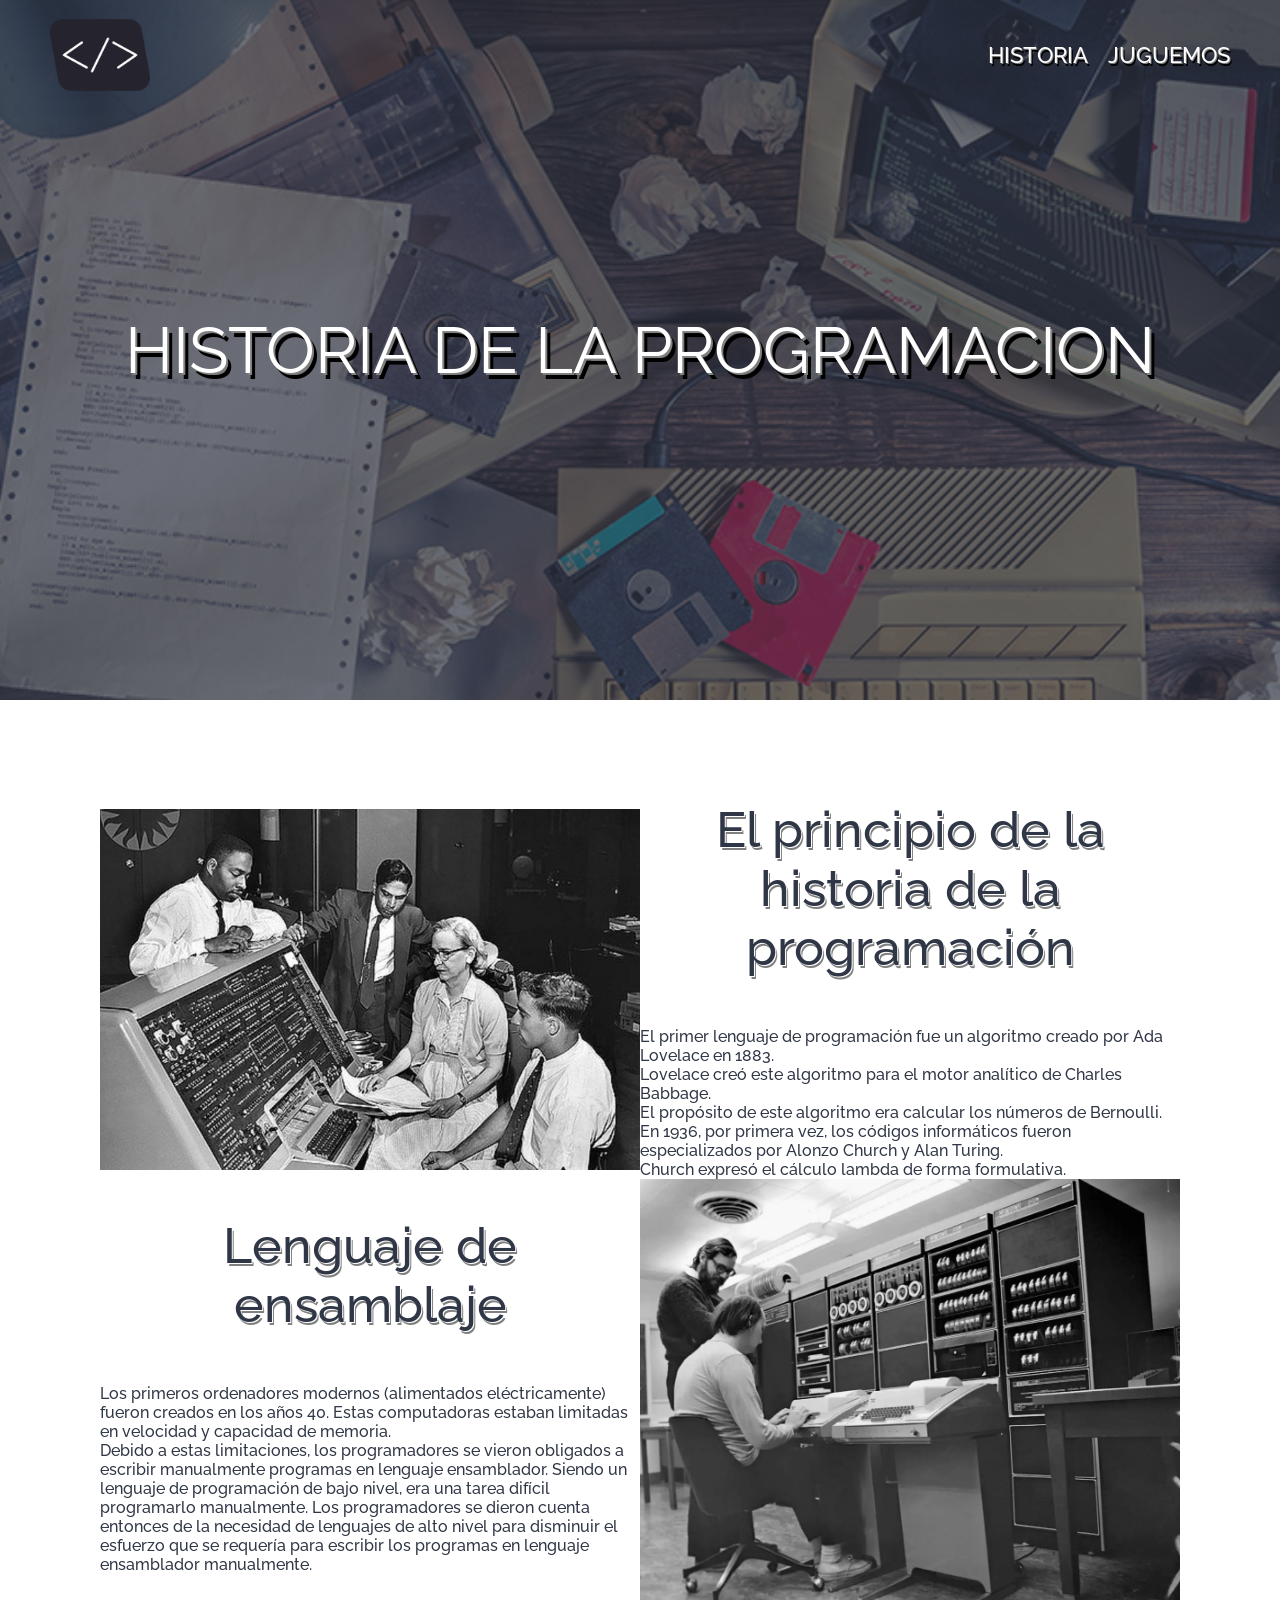
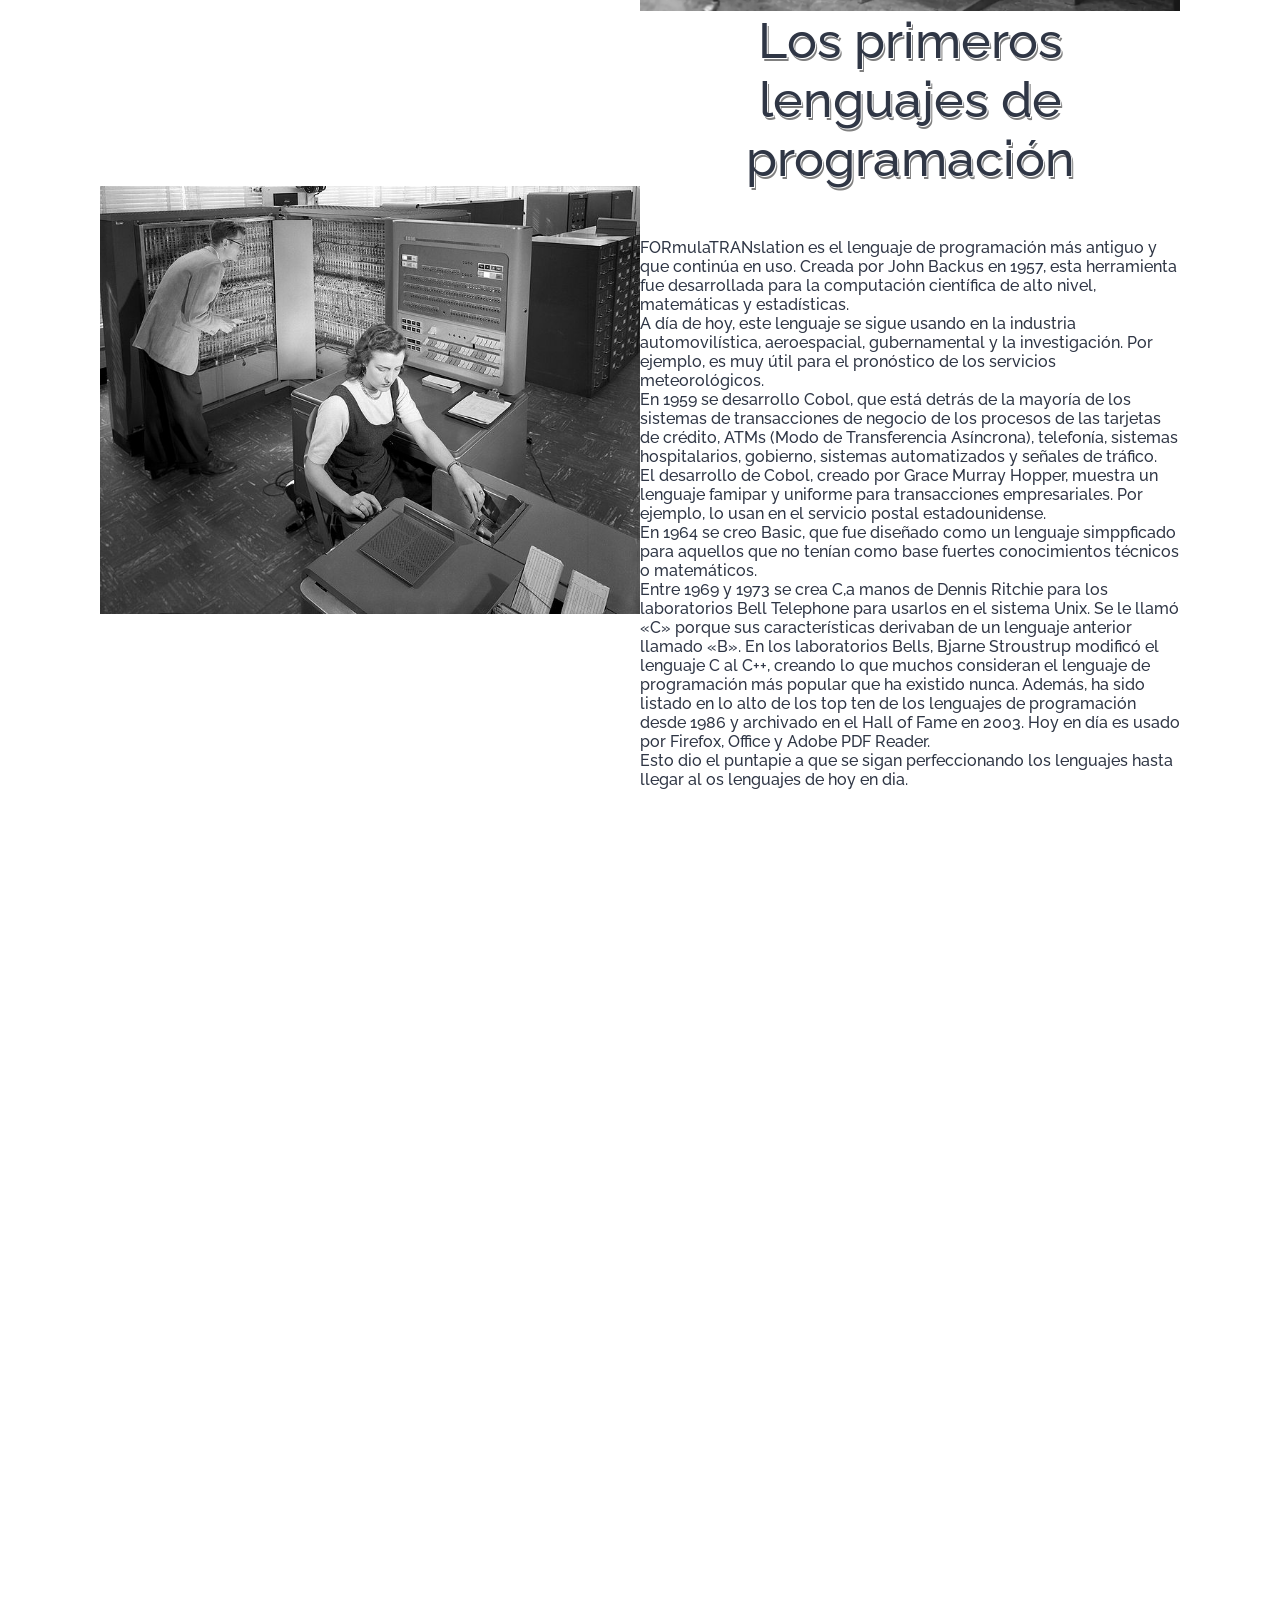
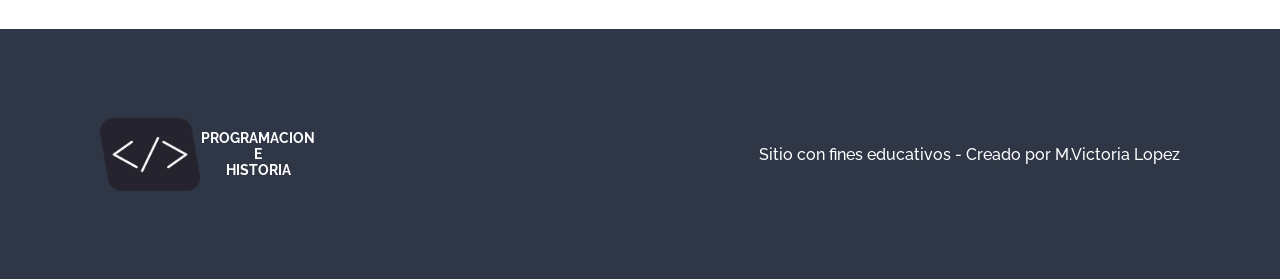
==== historia.html @ 67436e63 "historiaTerminado" ====
<!DOCTYPE html>
<html lang="es">
<head>
    <meta charset="UTF-8">
    <meta name="viewport" content="width=device-width, initial-scale=1.0">
    <link rel="stylesheet" href="./style.css">
    <link rel="preconnect" href="https://fonts.googleapis.com">
    <link rel="preconnect" href="https://fonts.gstatic.com" crossorigin>
    <link href="https://fonts.googleapis.com/css2?family=Raleway:ital,wght@0,100..900;1,100..900&display=swap" rel="stylesheet">
    <title>Historia</title>
</head>
<body id="bodyHistoria">
    <nav>
        <img src="./imagenes/logo.png" alt="">
        <div class="navegacion">
            <a href="./historia.html">HISTORIA</a>
            <a href="./juguemos.html">JUGUEMOS</a>
        </div>
    </nav>
    <header id="headerHistoria" class="principal">
        <h1>HISTORIA DE LA PROGRAMACION</h1>
    </header>
    <section class="seccionHistoria">
        <div id="card1" class="cardsHistoria">
            <img src="./imagenes/1-800x534.jpg" alt="">
            <div class="divTextoCard">
                <h2>El principio de la historia de la programación</h2>
                <p>El primer lenguaje de programación fue un algoritmo creado por Ada Lovelace en 1883. <br> Lovelace creó este algoritmo para el motor analítico de Charles Babbage. <br> El propósito de este algoritmo era calcular los números de Bernoulli. <br> En 1936, por primera vez, los códigos informáticos fueron especializados por Alonzo Church y Alan Turing. <br>Church expresó el cálculo lambda de forma formulativa.</p>
            </div>
        </div>
        <div id="card2" class="cardsHistoria">
            <img src="./imagenes/nerdpol-ken-den.webp" alt="">
            <div class="divTextoCard">
                <h2>Lenguaje de ensamblaje</h2>
                <p>Los primeros ordenadores modernos (alimentados eléctricamente) fueron creados en los años 40. Estas computadoras estaban limitadas en velocidad y capacidad de memoria. <br> Debido a estas limitaciones, los programadores se vieron obligados a escribir manualmente programas en lenguaje ensamblador. Siendo un lenguaje de programación de bajo nivel, era una tarea difícil programarlo manualmente. Los programadores se dieron cuenta entonces de la necesidad de lenguajes de alto nivel para disminuir el esfuerzo que se requería para escribir los programas en lenguaje ensamblador manualmente.</p>
            </div>
        </div>
        <div id="card3" class="cardsHistoria">
            <img src="./imagenes/img-historia.jpg" alt="">
            <div class="divTextoCard">
                <h2>Los primeros lenguajes de programación</h2>
                <p>FORmulaTRANslation es el lenguaje de programación más antiguo y que continúa en uso. Creada por John Backus en 1957, esta herramienta fue desarrollada para la computación científica de alto nivel, matemáticas y estadísticas.
                <br>A día de hoy, este lenguaje se sigue usando en la industria automovilística, aeroespacial, gubernamental y la investigación. Por ejemplo, es muy útil para el pronóstico de los servicios meteorológicos.
                <br>En 1959 se desarrollo Cobol, que está detrás de la mayoría de los sistemas de transacciones de negocio de los procesos de las tarjetas de crédito, ATMs (Modo de Transferencia Asíncrona), telefonía, sistemas hospitalarios, gobierno, sistemas automatizados y señales de tráfico.
                <br>El desarrollo de Cobol, creado por Grace Murray Hopper, muestra un lenguaje famipar y uniforme para transacciones empresariales. Por ejemplo, lo usan en el servicio postal estadounidense.
                <br>En 1964 se creo Basic, que fue diseñado como un lenguaje simppficado para aquellos que no tenían como base fuertes conocimientos técnicos o matemáticos.
                <br>Entre 1969 y 1973 se crea C,a manos de Dennis Ritchie para los laboratorios Bell Telephone para usarlos en el sistema Unix. Se le llamó «C» porque sus características derivaban de un lenguaje anterior llamado «B». En los laboratorios Bells, Bjarne Stroustrup modificó el lenguaje C al C++, creando lo que muchos consideran el lenguaje de programación más popular que ha existido nunca. Además, ha sido listado en lo alto de los top ten de los lenguajes de programación desde 1986 y archivado en el Hall of Fame en 2003. Hoy en día es usado por Firefox, Office y Adobe PDF Reader.
                <br>Esto dio el puntapie a que se sigan perfeccionando los lenguajes hasta llegar al os lenguajes de hoy en dia.</p>
            </div>
        </div>
    </section>
    <section class="seccionHistoria">
        <video id="">
            <source src="./video/historia-Comp.mp4" type="video/mp4">
            <source src="./video/historia-Comp.ogv" type="video/ogv">
        </video>            
    </section>
    <footer>
    <div class="divFooter">
        <img src="./imagenes/logo.png" alt="logo">
        <h4>PROGRAMACION <br> E <br> HISTORIA</h4>
    </div>
    <p>Sitio con fines educativos - Creado por M.Victoria Lopez</p>
    </footer>
</body>
</html>
---- style.css ----
*{
    padding: 0;
    margin: 0;
    box-sizing: border-box;
}
/* BODY BACKGROUND IMAGES */
#bodyMain{
    background: url(./imagenes/fondo.jpg) fixed;
    background-size: cover;
}
#bodyHistoria{
    background: url(./imagenes/historia-programacion.jpg) fixed;
    background-size: cover;
}
#bodyJuguemos{
    background: url(./imagenes/img2.jpg);
    background-size: cover;
}
/*FIN BODY BACKGROUNDS*/

/* MENÚ DE NAVEGACION */
nav{
    position:fixed;
    z-index: 1;
    display:flex;
    top: 0;
    width: 100%;
    height: 110px;
    background-color: #FFFFFF00;
    justify-content: space-between;
    padding: 10px 50px;
    align-items: center;
}
.navegacion a{ 
    text-decoration: none;
    font-family: "Raleway", sans-serif;
    color: #FFF;
    font-weight: 500;
    font-size: 22px;
    text-shadow: 1px 1px #808080 , 2px 3px #000;
}
.navegacion{
    display: flex;
    gap: 20px;
}
nav img{
    width: 100px;
}
/* FIN MENÚ DE NAVEGACIÓN */

/* HEADERS*/
.principal {
    top:0;
    display: flex;
    justify-content: center;
    align-items: center;
}
#headerPrincipal{
    height: 1000px;
}
#headerHistoria, #headerJuguemos{
    height: 700px;
    background-color: #2f3645b3;
}
/*HEADERS*/


/*ESTILOS TEXTOS */
h1{
    color: #FFF;
    text-align: center;
    text-shadow: 2px 2px #808080 , 5px 6px #000;
    font-weight: 400;
    font-size: 65px;
    font-family: "Raleway", sans-serif;
}
h2{
    text-align: center;
    font: 500 50px "Raleway", sans-serif;
    color: #2F3645;
    text-shadow: 1px 1px #FFF , 2px 3px #808080;
    /*padding-bottom: 100px;*/
}
p{
    font: 500 16px "Raleway", sans-serif;
    text-wrap: wrap;
    color: #2F3645;
}
/*ESTILOS TEXTOS*/ 




#divContenido{
    background-color: #FFF;
    padding: 100px 0;
}

#divTarjetasContenido{
    display: flex;
    justify-content: space-around;
    padding-bottom:100px;
}
.tarjetaContenido{
    text-align: center;
    margin:10px;
    display: flex;
    flex-direction: column;
    justify-content: space-between;
    align-items: center;
    height: 450px;
}

.tarjetaContenido img{
    width: 450px;
    max-width: 100%;
}

.tarjetaContenido p{
    max-width: 400px;
}

.tarjetaContenido button{
    background-color: #2F3645;
    border: none;
    font: 16px "Raleway", sans-serif;
    color: #FFF;
    padding: 10px 110px;
}

.tarjetaContenido button:hover{
    cursor: pointer;
}


/*FOOTER*/
footer{
    background-color: #2F3645;
    display: flex;
    align-items: center;
    justify-content: space-between;
    padding: 0 100px;
    height: 250px;
}

footer p{
    color: #FFF;
}

.divFooter{
    display: flex;
    align-items: center;
    justify-content: space-between;
    width: 20%;
}

footer img{
    width: 100px;
}

h4{
    color: #FFF;
    font: 700 14px "Raleway", sans-serif;
    width: 200px;
    text-align: center;
}

.seccionHistoria{
    background-color: #FFF;
    height: fit-content;
    padding: 100px;
    display: flex;
    flex-direction: column;
}

.cardsHistoria{
    display: flex;
    justify-content: center;
    align-items: center;
}

.cardsHistoria img{
    width: 50%;
}

#card2{
    flex-direction: row-reverse;
}

.divTextoCard{
    display: flex;
    flex-direction: column;
    align-items: center;
    justify-content: space-between;
    gap: 50px;
}




/*
.navFadeIn{
    background-color:#FFFFFFFF;
    transition: 0.3s ease-in-out;
    color: #000;
    text-shadow: 1px 1px #FFF , 2px 3px #000;
}
*/
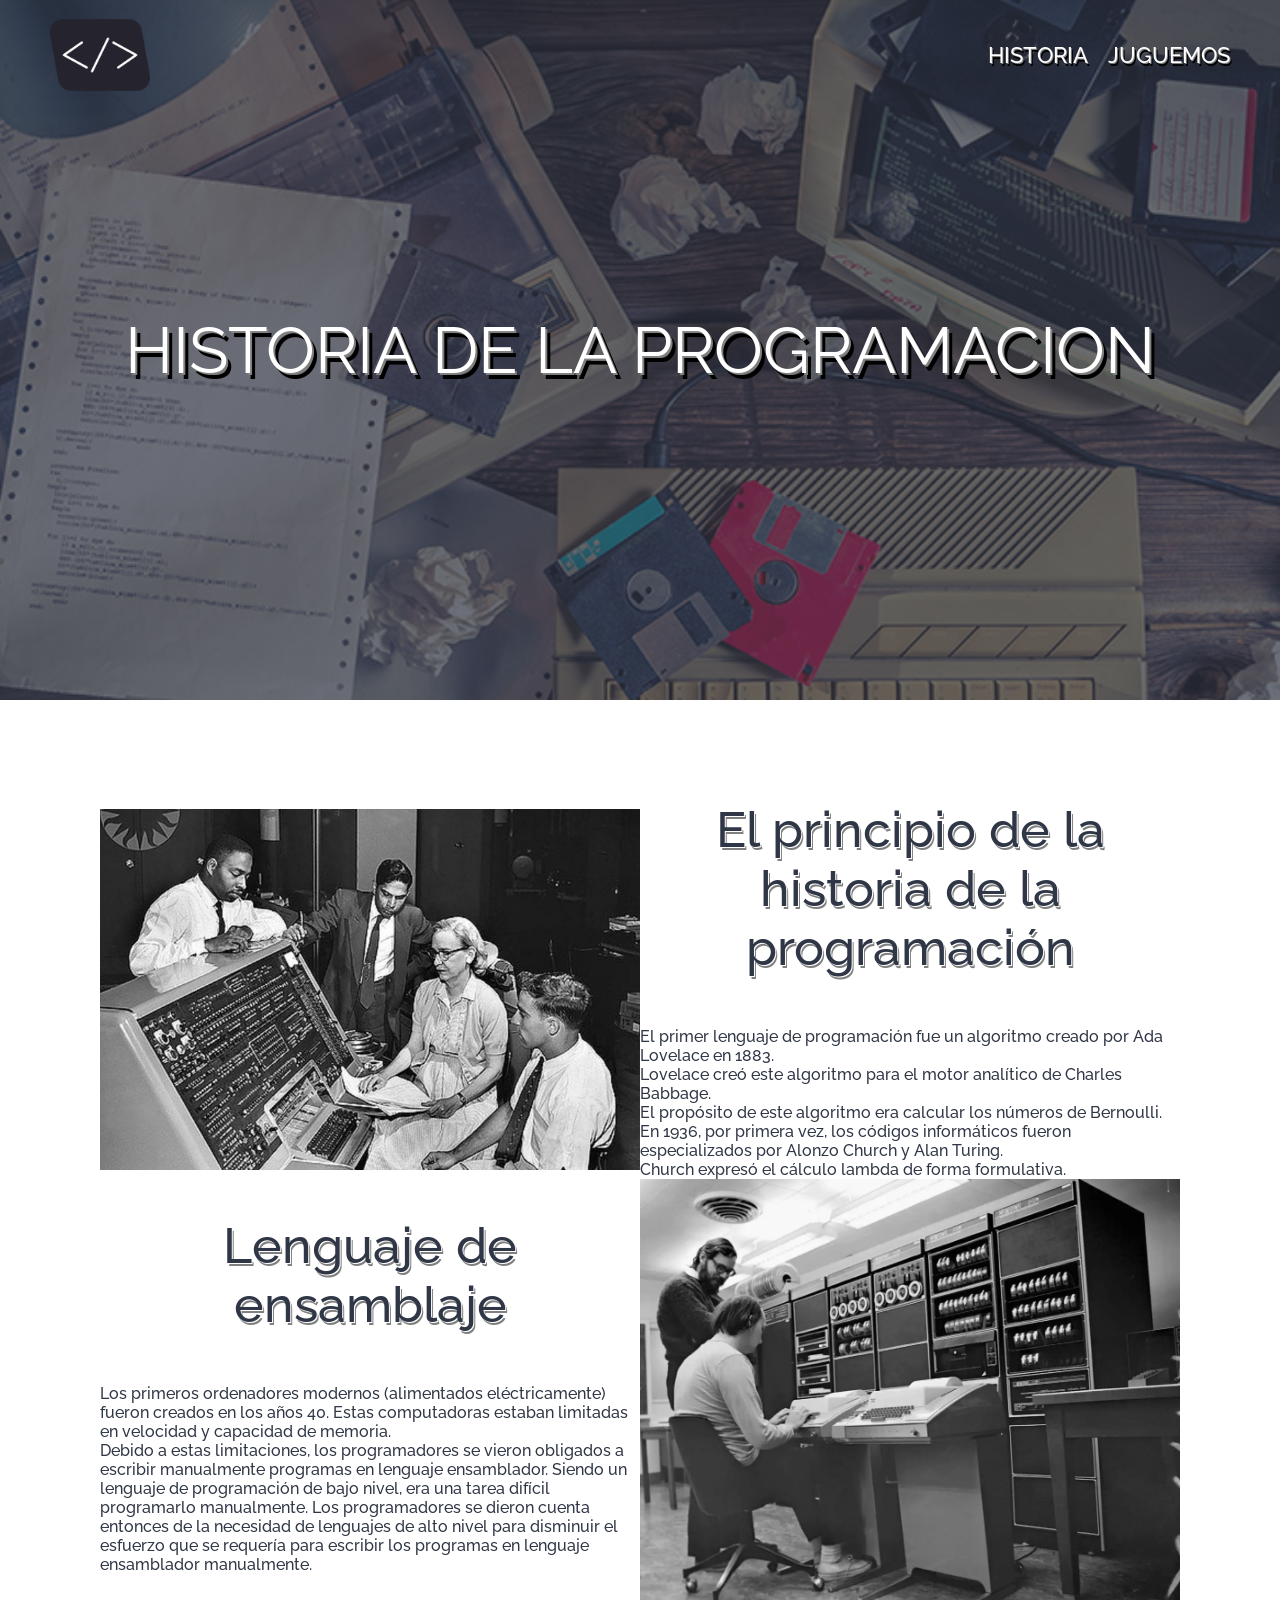
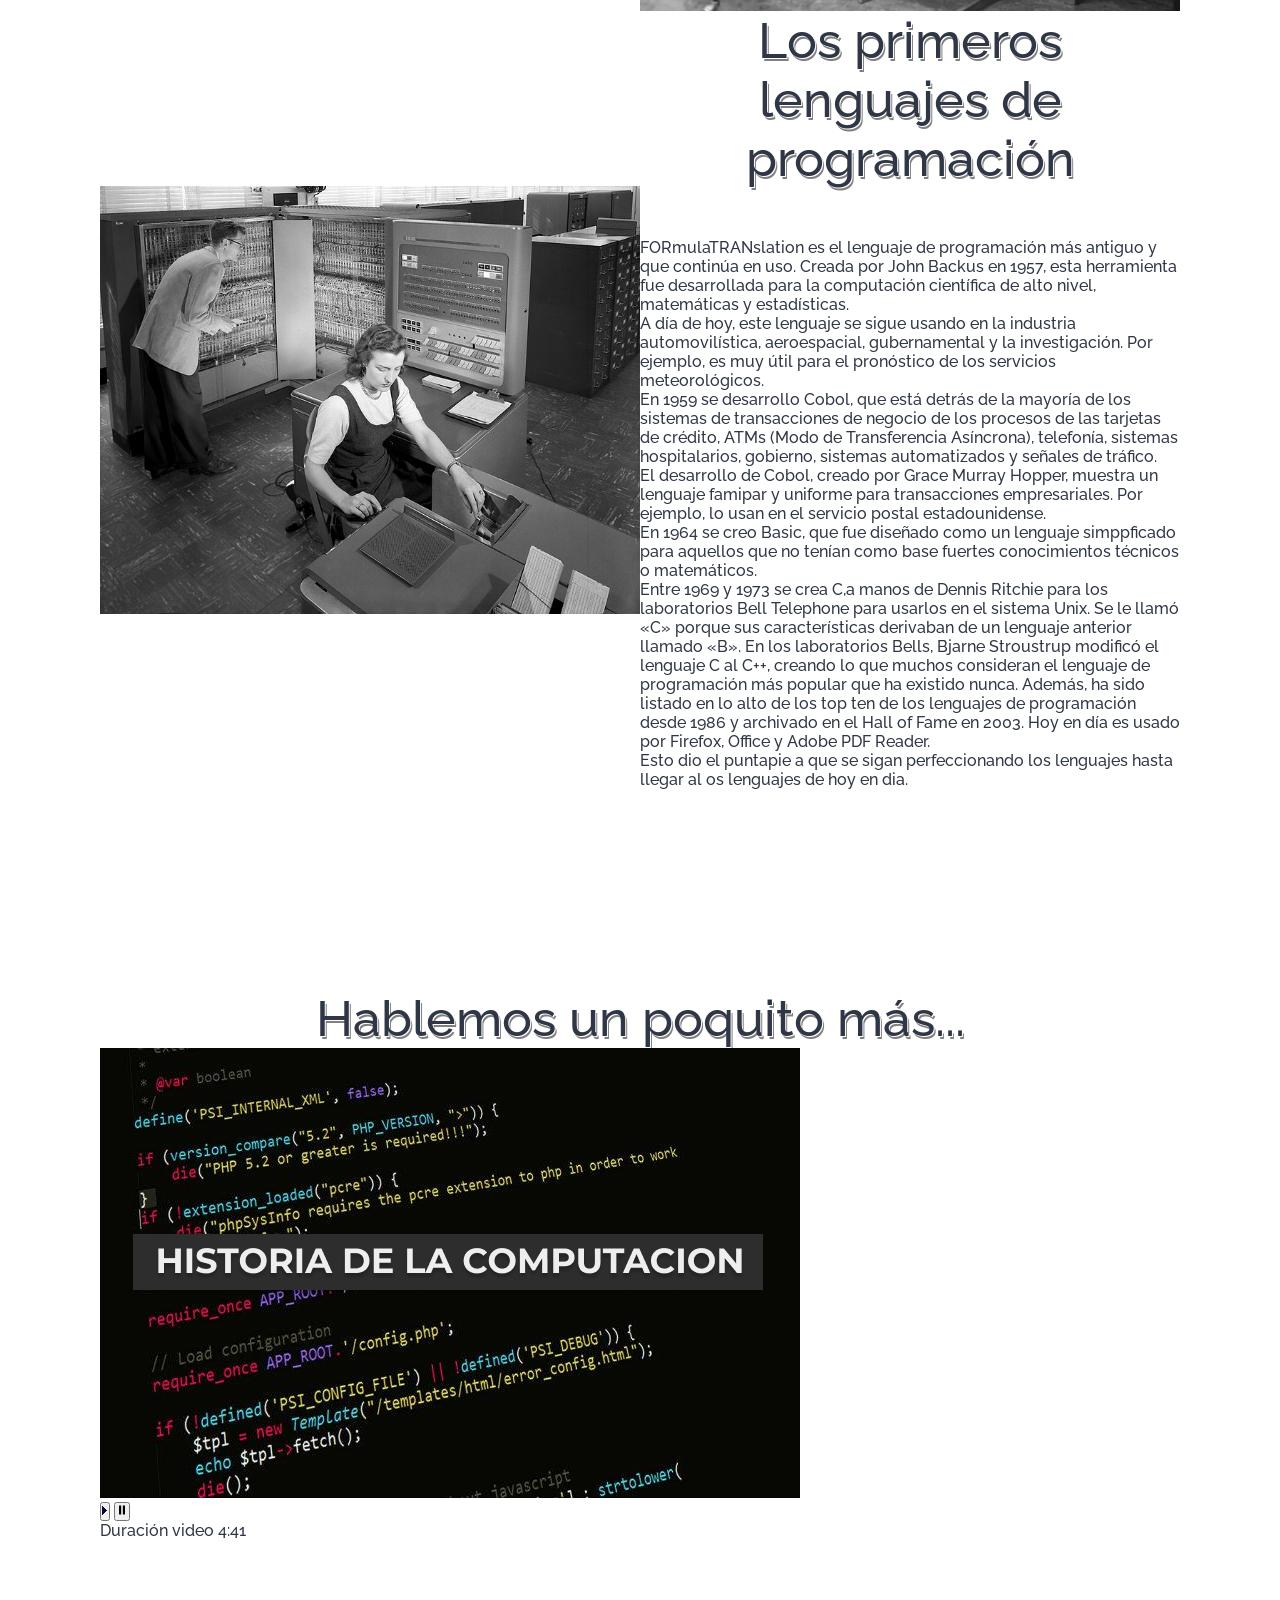
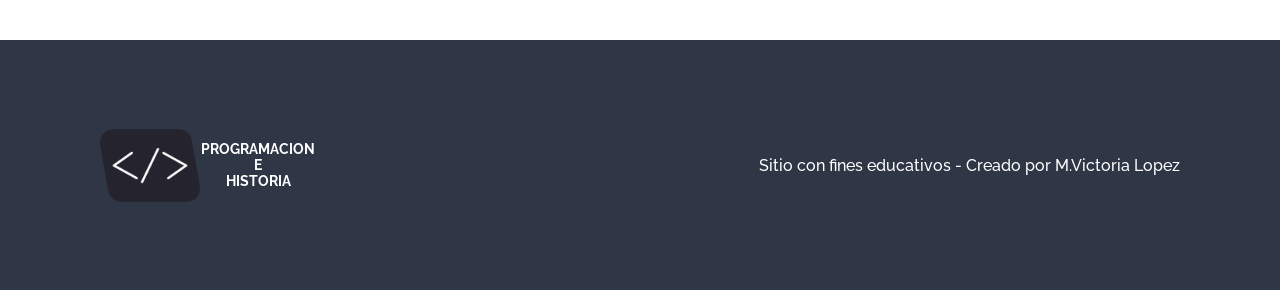
==== commit a7b78082: "reproducto de video completo" ====
--- a/historia.html
+++ b/historia.html
@@ -50,10 +50,20 @@
         </div>
     </section>
     <section class="seccionHistoria">
-        <video id="">
-            <source src="./video/historia-Comp.mp4" type="video/mp4">
-            <source src="./video/historia-Comp.ogv" type="video/ogv">
-        </video>            
+        <h2>Hablemos un poquito más...</h2>
+        <div id="divVideoHistoria">
+            <video id="videoHistoria" poster="imagenes/img-video.jpg">
+                <source src="./video/historia-Comp.mp4" type="video/mp4">
+                <source src="./video/historia-Comp.ogv" type="video/ogv">
+            </video>
+            <div id="barraReproduccionVideo">
+                <div id="divBotonesVideoHistoria">
+                    <button class="botonVideo" id="botonPlay" onclick="iniciarVideo()"><img src="./imagenes/play.svg" alt="Botón Play"></button>
+                    <button class="botonVideo" id="botonPause" onclick="pausarVideo()"><img src="./imagenes/pausa.svg" alt="Botón Pausa"></button>
+                </div>
+                <p id="textDuracionVideo">Duración video 4:41</p>
+            </div>
+        </div>            
     </section>
     <footer>
     <div class="divFooter">
@@ -62,5 +72,6 @@
     </div>
     <p>Sitio con fines educativos - Creado por M.Victoria Lopez</p>
     </footer>
+    <script src="./script.js"></script>
 </body>
 </html>
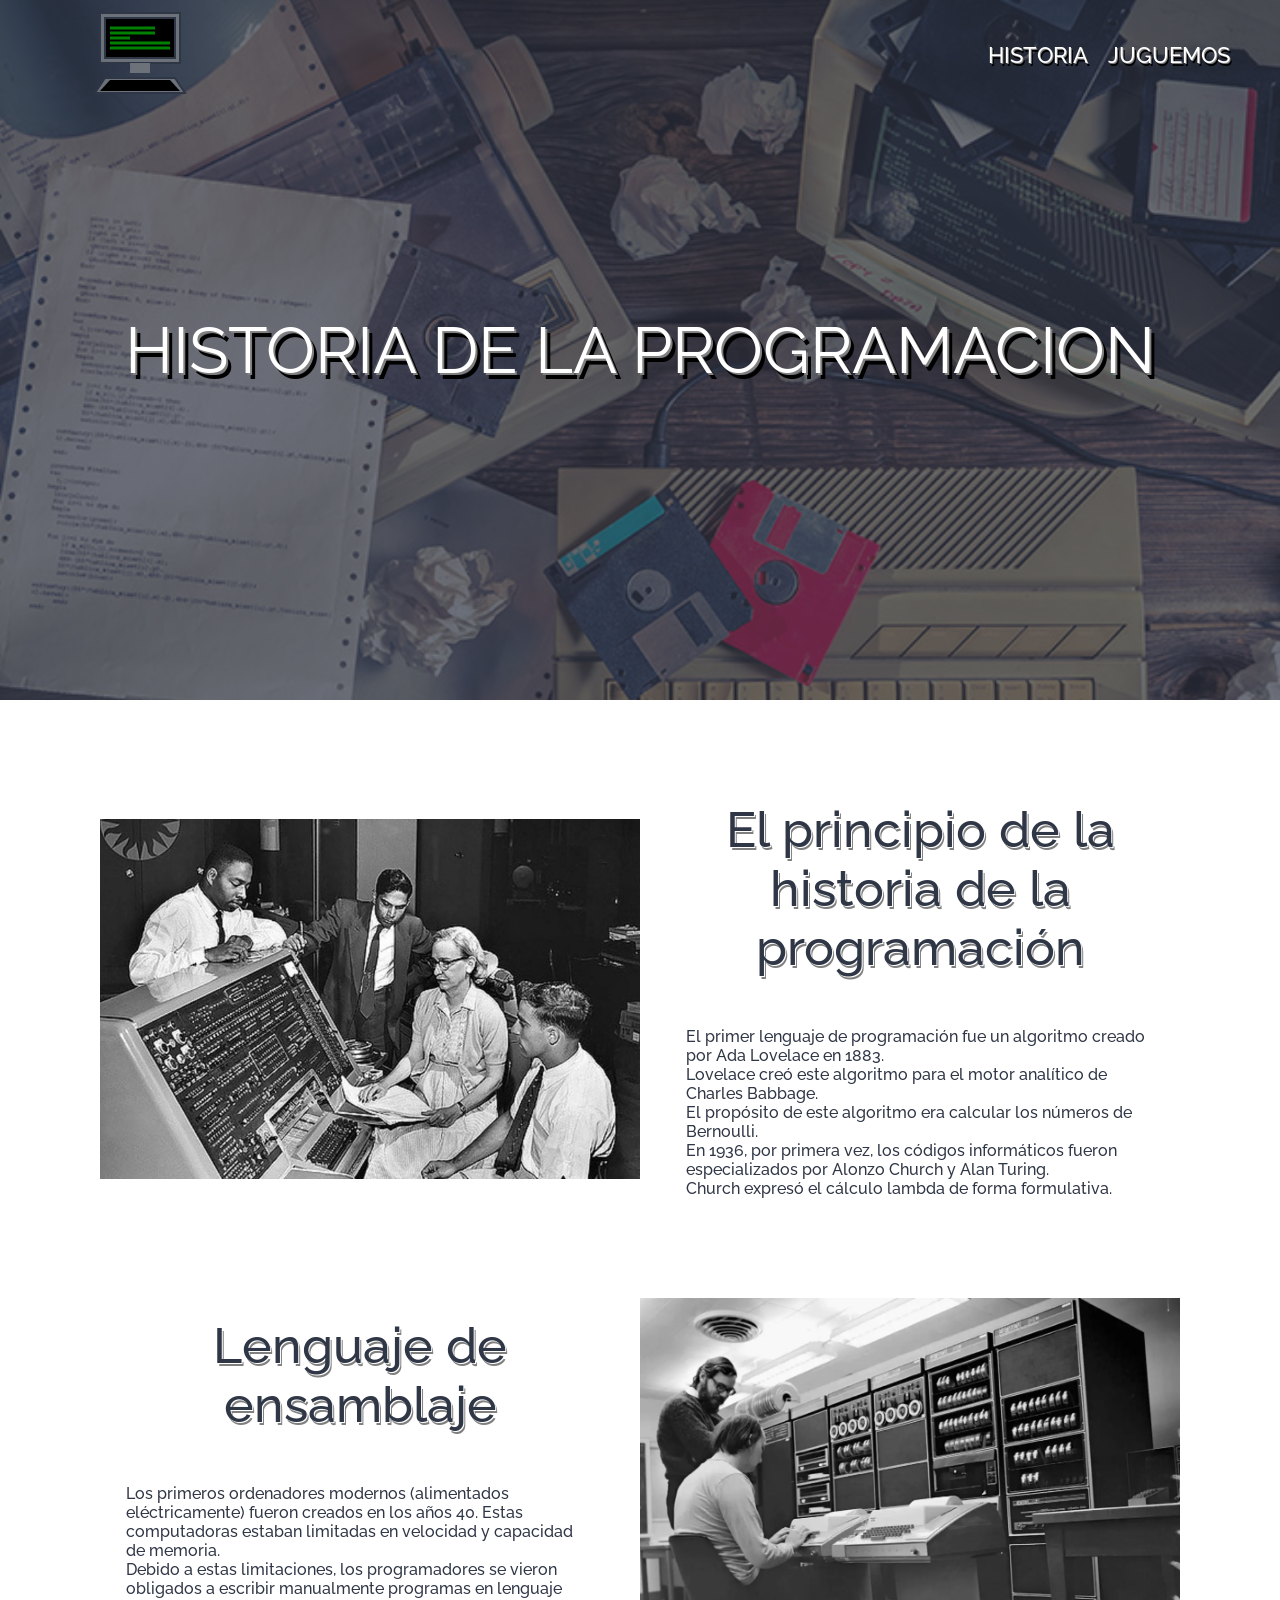
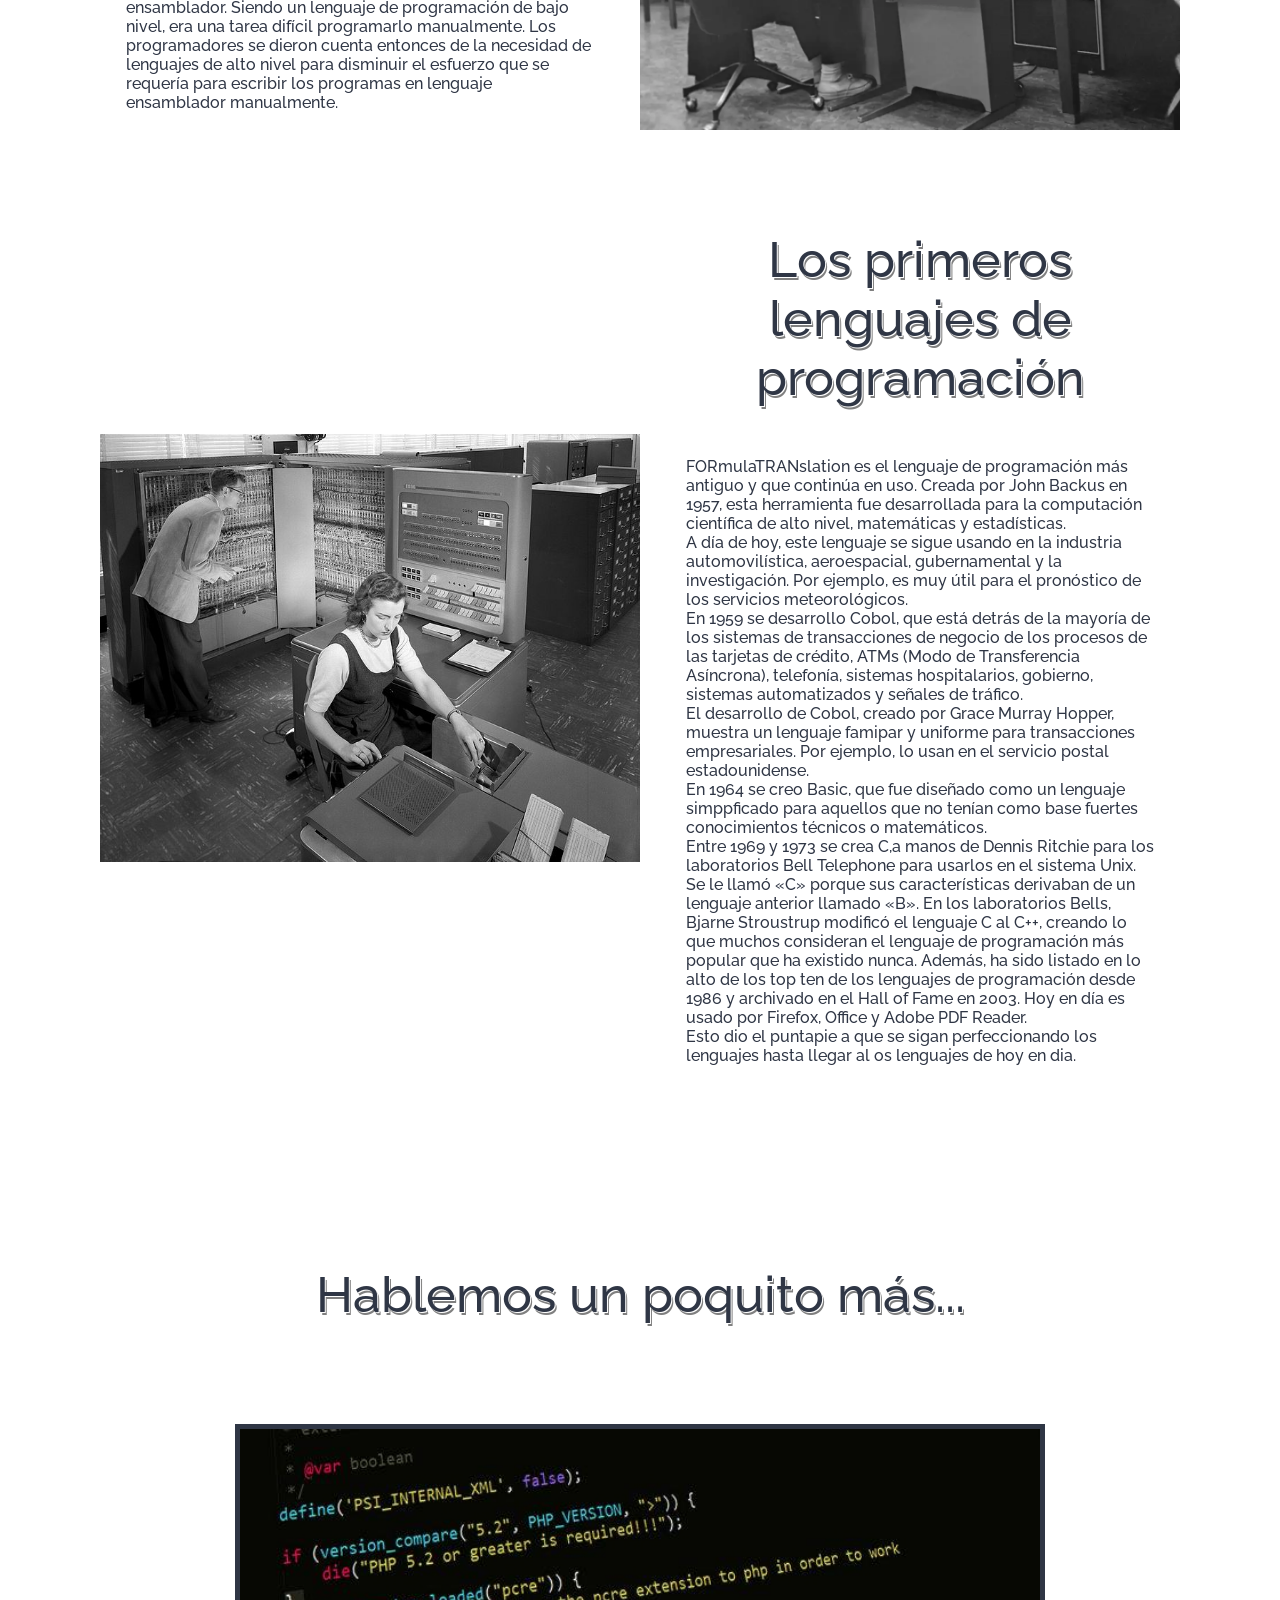
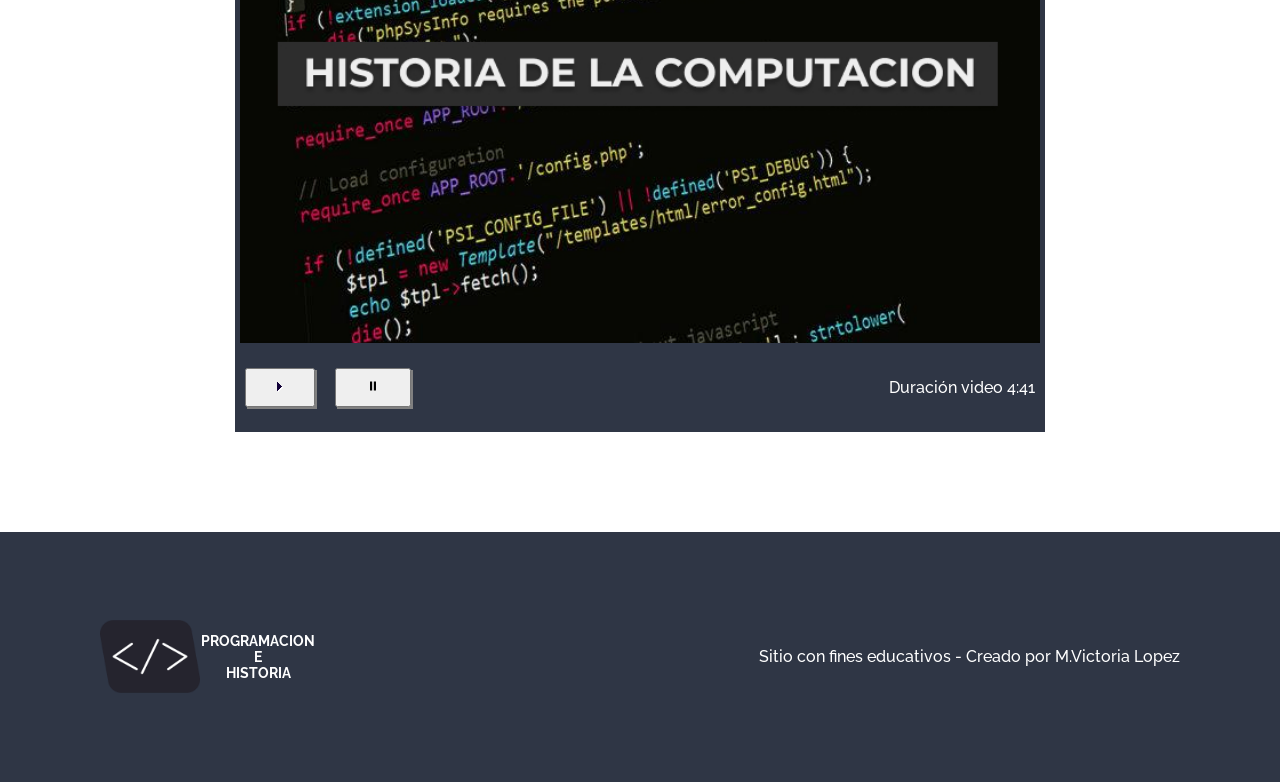
==== commit ca4a1097: "SVG completo, falta juguemos y animaciones" ====
--- a/historia.html
+++ b/historia.html
@@ -4,14 +4,30 @@
     <meta charset="UTF-8">
     <meta name="viewport" content="width=device-width, initial-scale=1.0">
     <link rel="stylesheet" href="./style.css">
+    <link rel="icon" href="./imagenes/logo.png">
     <link rel="preconnect" href="https://fonts.googleapis.com">
     <link rel="preconnect" href="https://fonts.gstatic.com" crossorigin>
     <link href="https://fonts.googleapis.com/css2?family=Raleway:ital,wght@0,100..900;1,100..900&display=swap" rel="stylesheet">
     <title>Historia</title>
 </head>
-<body id="bodyHistoria">
+<body id="bodyHistoria" onscroll="MenuScroll()">
     <nav>
-        <img src="./imagenes/logo.png" alt="">
+        <a href="./index.html">
+            <svg width="200" height="90">
+                <!-- PANTALLA -->
+                <rect x="50" y="5" width="80" height="50" fill="#767a81de" stroke="#2f3645" stroke-width="2"></rect>
+                <rect x="55" y="10" width="70" height="40" fill="black" stroke="#2f3645" stroke-width="2"></rect>
+                <rect x="80" y="55" width="20" height="10" fill="#767a81de"></rect>
+                <line x1="60" y1="20" x2="105" y2="20" stroke="green" stroke-width="3"></line>
+                <line x1="60" y1="25" x2="105" y2="25" stroke="green" stroke-width="3"></line>
+                <line x1="60" y1="30" x2="80" y2="30" stroke="green" stroke-width="3"></line>
+                <line x1="60" y1="35" x2="120" y2="35" stroke="green" stroke-width="3"></line>
+                <line x1="60" y1="40" x2="120" y2="40" stroke="green" stroke-width="3"></line>
+                <!-- TECLADO -->
+                <polygon points="55 70, 125 70, 135 85, 45 85" fill="#767a81de" stroke="#2f3645" stroke-width="2"></polygon>
+                <polygon points="60 72, 120 72, 130 83, 50 83" fill="black"></polygon>
+            </svg>
+        </a>
         <div class="navegacion">
             <a href="./historia.html">HISTORIA</a>
             <a href="./juguemos.html">JUGUEMOS</a>
@@ -20,7 +36,7 @@
     <header id="headerHistoria" class="principal">
         <h1>HISTORIA DE LA PROGRAMACION</h1>
     </header>
-    <section class="seccionHistoria">
+    <section class="seccionContenido">
         <div id="card1" class="cardsHistoria">
             <img src="./imagenes/1-800x534.jpg" alt="">
             <div class="divTextoCard">
@@ -49,7 +65,7 @@
             </div>
         </div>
     </section>
-    <section class="seccionHistoria">
+    <section class="seccionContenido">
         <h2>Hablemos un poquito más...</h2>
         <div id="divVideoHistoria">
             <video id="videoHistoria" poster="imagenes/img-video.jpg">
--- a/style.css
+++ b/style.css
@@ -30,6 +30,7 @@
     justify-content: space-between;
     padding: 10px 50px;
     align-items: center;
+    transition: background-color 1s;
 }
 .navegacion a{ 
     text-decoration: none;
@@ -39,12 +40,31 @@
     font-size: 22px;
     text-shadow: 1px 1px #808080 , 2px 3px #000;
 }
+
+.navegacion a:hover{
+    transform: translate(3px,3px);
+    text-shadow: 0px 1px #000;
+}
 .navegacion{
     display: flex;
     gap: 20px;
 }
 nav img{
     width: 100px;
+}
+
+/*CLASE PARA EL SCROLL*/
+.scroll {
+    background-color: #FFF;
+}
+
+.scroll a{
+    color: #2F3645;
+    text-shadow: 1px 1px #FFF, 2px 3px grey;
+}
+
+.scroll a:hover{
+    text-shadow: 1px 1px #2F3645;
 }
 /* FIN MENÚ DE NAVEGACIÓN */
 
@@ -81,6 +101,12 @@
     text-shadow: 1px 1px #FFF , 2px 3px #808080;
     /*padding-bottom: 100px;*/
 }
+h4{
+    color: #FFF;
+    font: 700 14px "Raleway", sans-serif;
+    width: 200px;
+    text-align: center;
+}
 p{
     font: 500 16px "Raleway", sans-serif;
     text-wrap: wrap;
@@ -99,7 +125,7 @@
 #divTarjetasContenido{
     display: flex;
     justify-content: space-around;
-    padding-bottom:100px;
+    padding: 100px 0 ;
 }
 .tarjetaContenido{
     text-align: center;
@@ -142,51 +168,44 @@
     padding: 0 100px;
     height: 250px;
 }
-
 footer p{
     color: #FFF;
 }
-
 .divFooter{
     display: flex;
     align-items: center;
     justify-content: space-between;
     width: 20%;
 }
-
 footer img{
     width: 100px;
 }
-
-h4{
-    color: #FFF;
-    font: 700 14px "Raleway", sans-serif;
-    width: 200px;
-    text-align: center;
-}
-
-.seccionHistoria{
+/*FIN FOOTER*/
+
+
+.seccionContenido{
     background-color: #FFF;
     height: fit-content;
     padding: 100px;
     display: flex;
     flex-direction: column;
-}
-
+    gap: 100px;
+    align-items: center;
+}
+
+/*SECCION CARDS HISTORIA*/
 .cardsHistoria{
     display: flex;
-    justify-content: center;
-    align-items: center;
-}
-
+    justify-content: space-around;
+    align-items: center;
+    gap: 20px;
+}
 .cardsHistoria img{
     width: 50%;
 }
-
 #card2{
     flex-direction: row-reverse;
 }
-
 .divTextoCard{
     display: flex;
     flex-direction: column;
@@ -194,15 +213,46 @@
     justify-content: space-between;
     gap: 50px;
 }
-
-
-
-
-/*
-.navFadeIn{
-    background-color:#FFFFFFFF;
-    transition: 0.3s ease-in-out;
-    color: #000;
-    text-shadow: 1px 1px #FFF , 2px 3px #000;
-}
-*/+.divTextoCard p{
+    width: 90%;
+}
+/*FIN SECCION CARDS HISTORIA*/
+
+/*VIDEO HISTORIA*/
+#videoHistoria{
+    width: 100%;
+}
+#barraReproduccionVideo{
+    background-color: #2F3645;
+    display: flex;
+    justify-content: space-between;
+    align-items: center;
+    padding:20px 5px;
+}
+#textDuracionVideo{
+    color: #FFF;
+}
+#divVideoHistoria{
+    background-color: #2F3645;
+    width: 75%;
+    padding: 5px;
+}
+#divBotonesVideoHistoria{
+    display: flex;
+    justify-content: space-around;
+    gap: 20px;
+}
+.botonVideo{
+    padding:10px 30px;
+    box-shadow: 2px 2px grey;
+}
+/*FIN VIDEO HISTORIA*/
+
+
+
+/*JUGUEMOS*/
+
+#divJuego{
+    display: grid;
+    grid-template-columns: 1fr 1fr 1fr 1fr 1fr;
+}
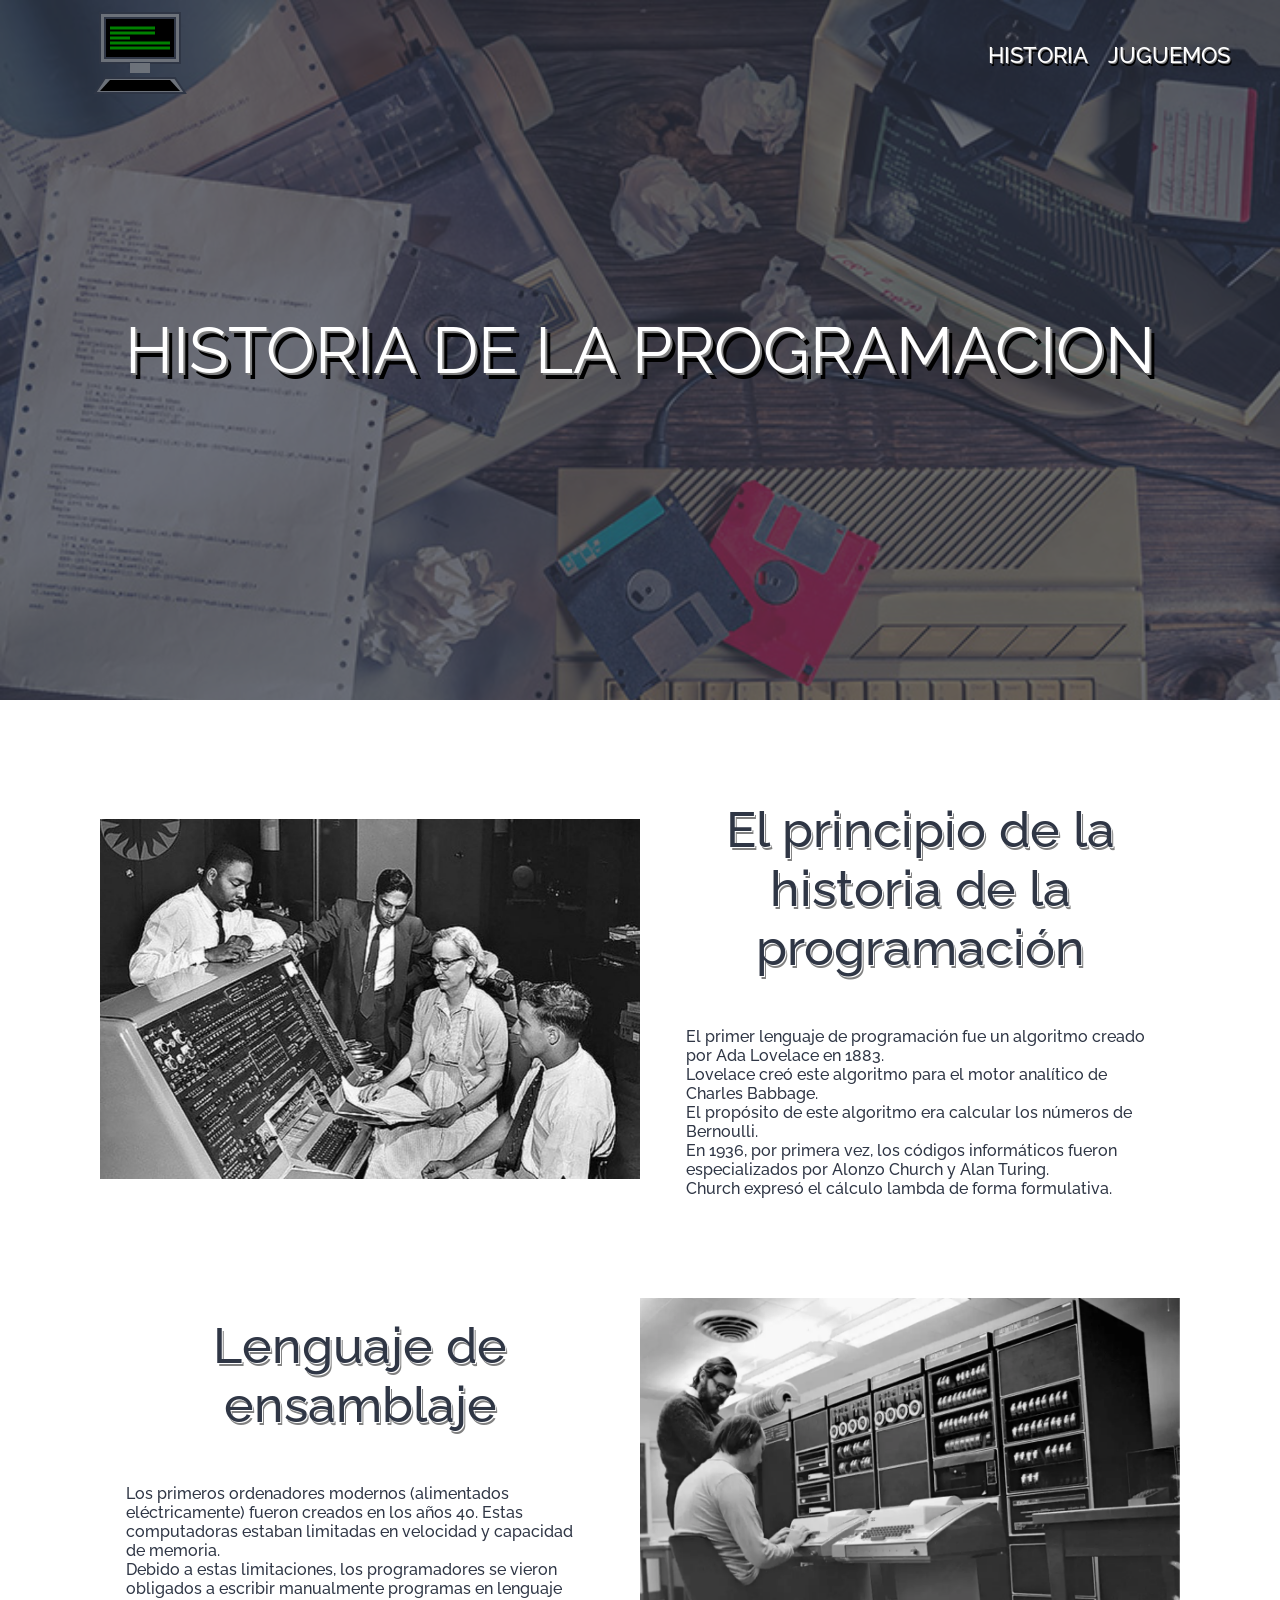
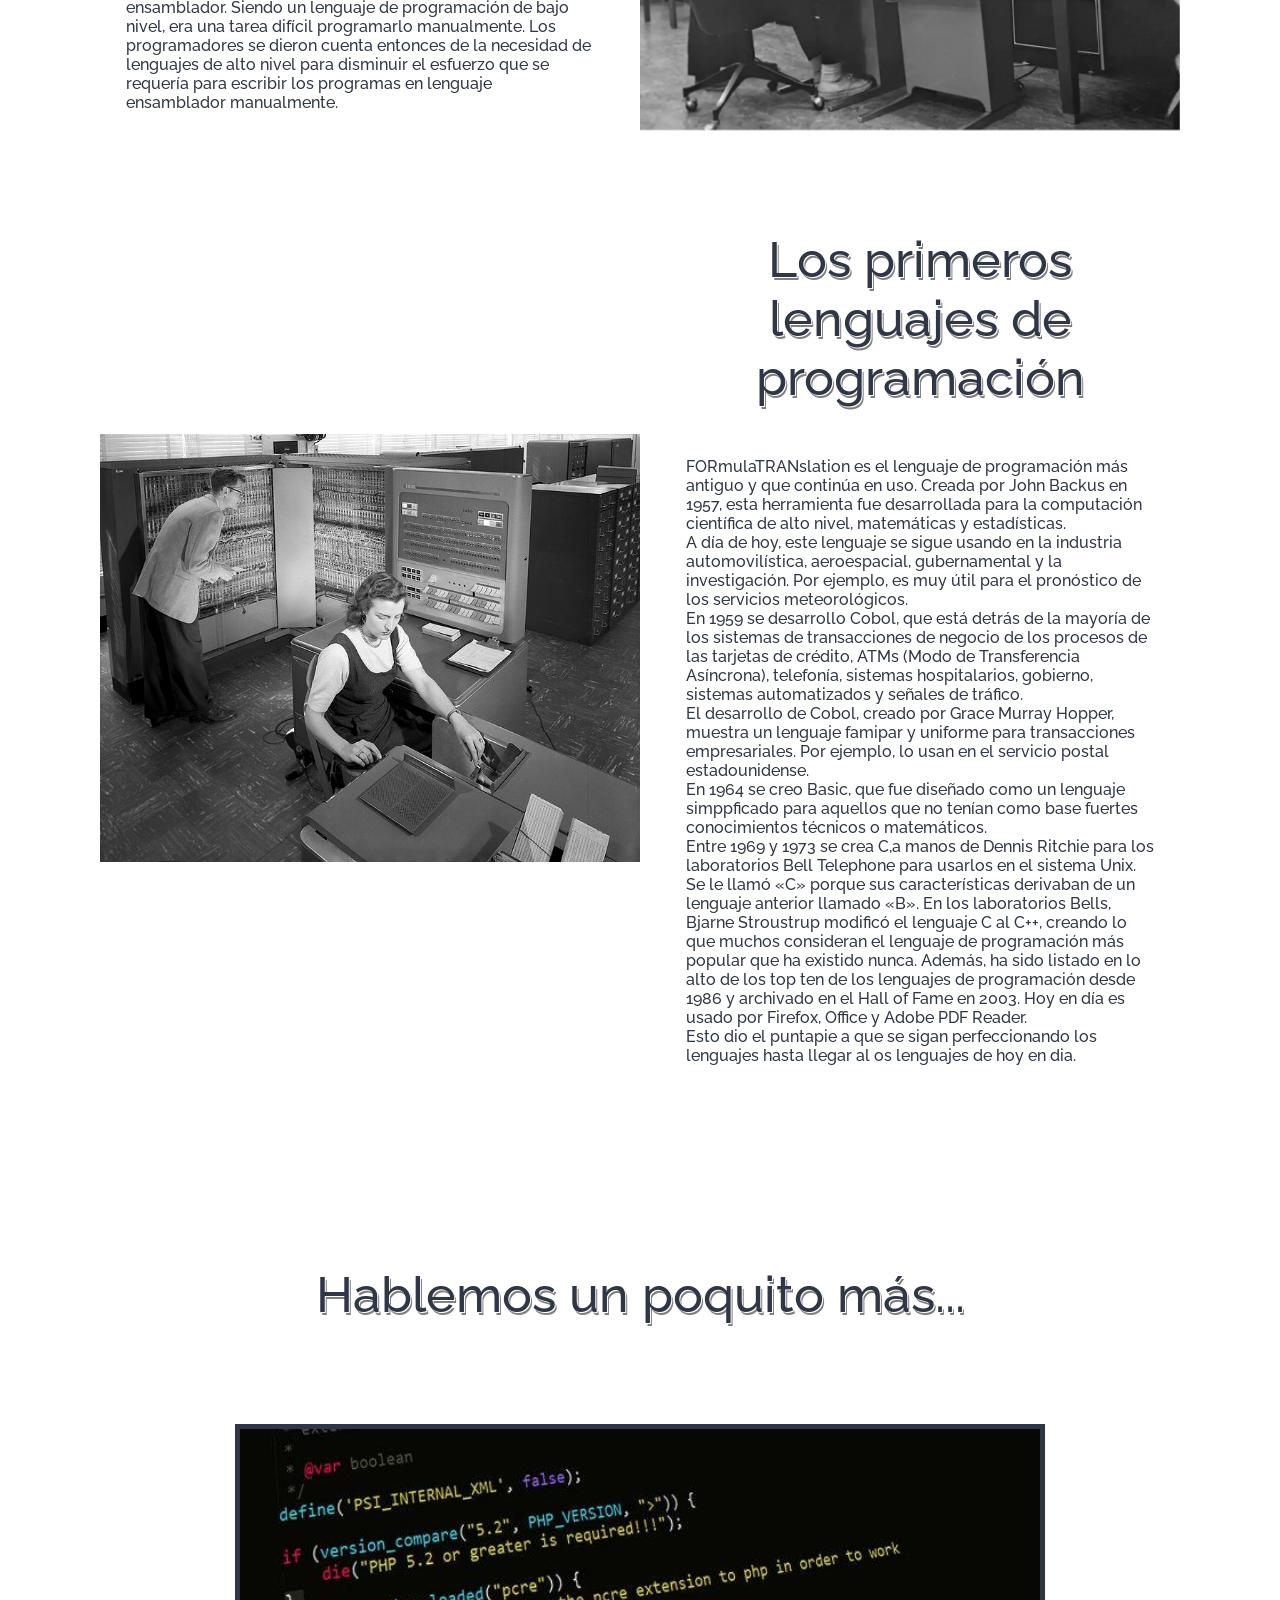
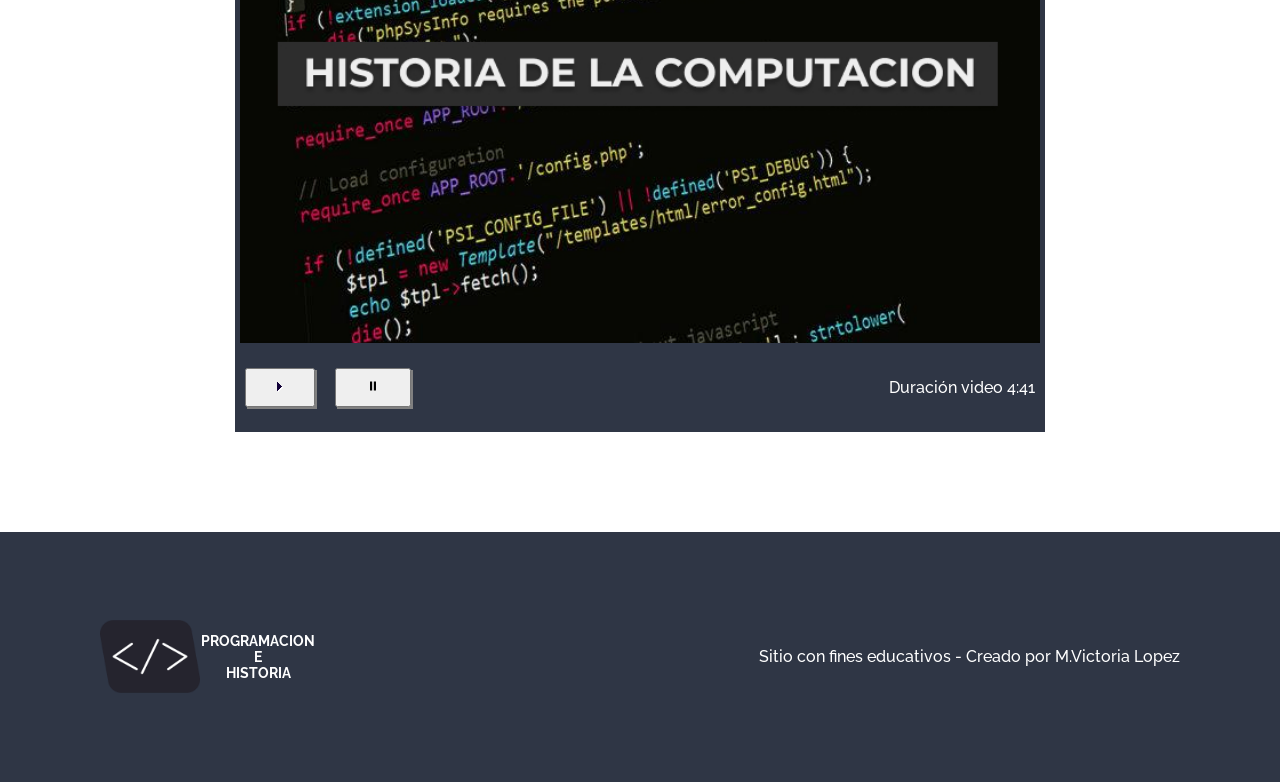
==== commit 728f398e: "Primera Entrega - falta el juego drag and drop" ====
--- a/historia.html
+++ b/historia.html
@@ -10,22 +10,22 @@
     <link href="https://fonts.googleapis.com/css2?family=Raleway:ital,wght@0,100..900;1,100..900&display=swap" rel="stylesheet">
     <title>Historia</title>
 </head>
-<body id="bodyHistoria" onscroll="MenuScroll()">
+<body id="bodyHistoria" onscroll="BodyHistoria()">
     <nav>
         <a href="./index.html">
             <svg width="200" height="90">
                 <!-- PANTALLA -->
-                <rect x="50" y="5" width="80" height="50" fill="#767a81de" stroke="#2f3645" stroke-width="2"></rect>
-                <rect x="55" y="10" width="70" height="40" fill="black" stroke="#2f3645" stroke-width="2"></rect>
-                <rect x="80" y="55" width="20" height="10" fill="#767a81de"></rect>
-                <line x1="60" y1="20" x2="105" y2="20" stroke="green" stroke-width="3"></line>
-                <line x1="60" y1="25" x2="105" y2="25" stroke="green" stroke-width="3"></line>
-                <line x1="60" y1="30" x2="80" y2="30" stroke="green" stroke-width="3"></line>
-                <line x1="60" y1="35" x2="120" y2="35" stroke="green" stroke-width="3"></line>
-                <line x1="60" y1="40" x2="120" y2="40" stroke="green" stroke-width="3"></line>
+                <rect class="parteGris" x="50" y="5" width="80" height="50" fill="#767a81de" stroke="#2f3645" stroke-width="2"></rect>
+                <rect class="parteNegra" x="55" y="10" width="70" height="40" fill="black" stroke="#2f3645" stroke-width="2"></rect>
+                <rect class="parteGris" x="80" y="55" width="20" height="10" fill="#767a81de"></rect>
+                <line class="parteVerde" x1="60" y1="20" x2="105" y2="20" stroke="green" stroke-width="3"></line>
+                <line class="parteVerde" x1="60" y1="25" x2="105" y2="25" stroke="green" stroke-width="3"></line>
+                <line class="parteVerde" x1="60" y1="30" x2="80" y2="30" stroke="green" stroke-width="3"></line>
+                <line class="parteVerde" x1="60" y1="35" x2="120" y2="35" stroke="green" stroke-width="3"></line>
+                <line class="parteVerde" x1="60" y1="40" x2="120" y2="40" stroke="green" stroke-width="3"></line>
                 <!-- TECLADO -->
-                <polygon points="55 70, 125 70, 135 85, 45 85" fill="#767a81de" stroke="#2f3645" stroke-width="2"></polygon>
-                <polygon points="60 72, 120 72, 130 83, 50 83" fill="black"></polygon>
+                <polygon class="parteGris" points="55 70, 125 70, 135 85, 45 85" fill="#767a81de" stroke="#2f3645" stroke-width="2"></polygon>
+                <polygon class="parteNegra" points="60 72, 120 72, 130 83, 50 83" fill="black"></polygon>
             </svg>
         </a>
         <div class="navegacion">
@@ -38,22 +38,22 @@
     </header>
     <section class="seccionContenido">
         <div id="card1" class="cardsHistoria">
-            <img src="./imagenes/1-800x534.jpg" alt="">
-            <div class="divTextoCard">
+            <img src="./imagenes/1-800x534.jpg" alt="" id="imgHistoria1">
+            <div class="divTextoCard" id="textoHistoria1">
                 <h2>El principio de la historia de la programación</h2>
                 <p>El primer lenguaje de programación fue un algoritmo creado por Ada Lovelace en 1883. <br> Lovelace creó este algoritmo para el motor analítico de Charles Babbage. <br> El propósito de este algoritmo era calcular los números de Bernoulli. <br> En 1936, por primera vez, los códigos informáticos fueron especializados por Alonzo Church y Alan Turing. <br>Church expresó el cálculo lambda de forma formulativa.</p>
             </div>
         </div>
         <div id="card2" class="cardsHistoria">
-            <img src="./imagenes/nerdpol-ken-den.webp" alt="">
-            <div class="divTextoCard">
+            <img src="./imagenes/nerdpol-ken-den.webp" alt="" id="imgHistoria2">
+            <div class="divTextoCard" id="textoHistoria2">
                 <h2>Lenguaje de ensamblaje</h2>
                 <p>Los primeros ordenadores modernos (alimentados eléctricamente) fueron creados en los años 40. Estas computadoras estaban limitadas en velocidad y capacidad de memoria. <br> Debido a estas limitaciones, los programadores se vieron obligados a escribir manualmente programas en lenguaje ensamblador. Siendo un lenguaje de programación de bajo nivel, era una tarea difícil programarlo manualmente. Los programadores se dieron cuenta entonces de la necesidad de lenguajes de alto nivel para disminuir el esfuerzo que se requería para escribir los programas en lenguaje ensamblador manualmente.</p>
             </div>
         </div>
         <div id="card3" class="cardsHistoria">
-            <img src="./imagenes/img-historia.jpg" alt="">
-            <div class="divTextoCard">
+            <img src="./imagenes/img-historia.jpg" alt="" id="imgHistoria3">
+            <div class="divTextoCard" id="textoHistoria3">
                 <h2>Los primeros lenguajes de programación</h2>
                 <p>FORmulaTRANslation es el lenguaje de programación más antiguo y que continúa en uso. Creada por John Backus en 1957, esta herramienta fue desarrollada para la computación científica de alto nivel, matemáticas y estadísticas.
                 <br>A día de hoy, este lenguaje se sigue usando en la industria automovilística, aeroespacial, gubernamental y la investigación. Por ejemplo, es muy útil para el pronóstico de los servicios meteorológicos.
@@ -86,8 +86,8 @@
         <img src="./imagenes/logo.png" alt="logo">
         <h4>PROGRAMACION <br> E <br> HISTORIA</h4>
     </div>
-    <p>Sitio con fines educativos - Creado por M.Victoria Lopez</p>
+    <p class="whiteParagraph">Sitio con fines educativos - Creado por M.Victoria Lopez</p>
     </footer>
-    <script src="./script.js"></script>
+    <script src="./scriptHistoria.js"></script>
 </body>
 </html>
--- a/style.css
+++ b/style.css
@@ -13,7 +13,7 @@
     background-size: cover;
 }
 #bodyJuguemos{
-    background: url(./imagenes/img2.jpg);
+    background: url(./imagenes/img2.jpg) fixed;
     background-size: cover;
 }
 /*FIN BODY BACKGROUNDS*/
@@ -99,7 +99,6 @@
     font: 500 50px "Raleway", sans-serif;
     color: #2F3645;
     text-shadow: 1px 1px #FFF , 2px 3px #808080;
-    /*padding-bottom: 100px;*/
 }
 h4{
     color: #FFF;
@@ -112,6 +111,9 @@
     text-wrap: wrap;
     color: #2F3645;
 }
+.whiteParagraph {
+    color: #FFF;
+}
 /*ESTILOS TEXTOS*/ 
 
 
@@ -121,7 +123,6 @@
     background-color: #FFF;
     padding: 100px 0;
 }
-
 #divTarjetasContenido{
     display: flex;
     justify-content: space-around;
@@ -135,17 +136,15 @@
     justify-content: space-between;
     align-items: center;
     height: 450px;
-}
-
+    visibility: hidden;
+}
 .tarjetaContenido img{
     width: 450px;
     max-width: 100%;
 }
-
 .tarjetaContenido p{
     max-width: 400px;
 }
-
 .tarjetaContenido button{
     background-color: #2F3645;
     border: none;
@@ -153,10 +152,37 @@
     color: #FFF;
     padding: 10px 110px;
 }
-
 .tarjetaContenido button:hover{
     cursor: pointer;
 }
+
+@keyframes animationContenidoIzquierda{
+    from{
+        transform: translateX(-500px);
+        visibility: visible;
+        opacity: 0;
+    }
+    to{
+        transform: translate(0px);
+        visibility: visible;
+        opacity: 1;
+    }
+
+}
+
+@keyframes animationContenidoDerecha{
+    from{
+        transform: translateX(500px);
+        visibility: visible;
+        opacity: 0;
+    }
+    to{
+        transform: translate(0px);
+        visibility: visible;
+        opacity: 1;
+    }
+}
+
 
 
 /*FOOTER*/
@@ -167,9 +193,6 @@
     justify-content: space-between;
     padding: 0 100px;
     height: 250px;
-}
-footer p{
-    color: #FFF;
 }
 .divFooter{
     display: flex;
@@ -202,6 +225,63 @@
 }
 .cardsHistoria img{
     width: 50%;
+    visibility:hidden;
+}
+@keyframes animationHistoria_imgIzquierda {
+    from{
+        transform: translate(-600px, 100px) scale(1.1);
+        opacity: 0;
+        visibility:visible;
+    }
+
+    to{
+        transform: translate(0px);
+        opacity: 1;
+        visibility:visible;
+    }
+
+}
+@keyframes animationHistoria_imgDerecha {
+    from{
+        transform: translate(600px, 100px) scale(1.1);
+        opacity: 0;
+        visibility:visible;
+    }
+
+    to{
+        transform: translateZ(0px);
+        opacity: 1;
+        visibility:visible;
+    }
+
+}
+@keyframes animationHistoria_textoIzquierda {
+    from{
+        transform: perspective(500px) translateZ(-200px) translateX(-100px) skew(-30deg);
+        opacity: 0;
+        visibility:visible;
+    }
+
+    to{
+        transform: translateZ(0px);
+        opacity: 1;
+        visibility:visible;
+    }
+
+}
+@keyframes animationHistoria_textoDerecha {
+    from{
+        transform: perspective(500px) translateZ(-200px) translateX(100px) skew(30deg);
+        opacity: 0;
+        visibility:visible;
+    }
+
+    to{
+        transform: translateZ(0px);
+        opacity: 1;
+        visibility:visible;
+    }
+
 }
 #card2{
     flex-direction: row-reverse;
@@ -212,6 +292,7 @@
     align-items: center;
     justify-content: space-between;
     gap: 50px;
+    visibility: hidden;
 }
 .divTextoCard p{
     width: 90%;
@@ -251,8 +332,102 @@
 
 
 /*JUGUEMOS*/
-
 #divJuego{
     display: grid;
-    grid-template-columns: 1fr 1fr 1fr 1fr 1fr;
-}
+    grid-template-columns: repeat(5, 1fr);
+    gap: 20px;
+}
+.divTarjetaSoltar{
+    background-color: #808080;
+    border: 2px solid black;
+    display: flex;
+    align-items: center;
+    justify-content: center;
+    width: 280px;
+}
+.divTarjetaSoltar:hover{
+    background-color: #090a0c;
+}
+#Rompe1{
+    transform: rotate(-10deg);
+}
+#Rompe2{
+    transform: rotate(10deg);
+}
+#Rompe3{
+    grid-column: 3 / 4;
+    transform: rotate(95deg);
+}
+
+
+/*ANIMACIÓN COMPUTADORA*/
+.parteGris, .parteNegra, .parteVerde{
+    animation: animationGris ease-in 3s;
+}
+.parteNegra{
+    animation: animationNegra ease-in 3s;
+}
+.parteVerde{
+    animation: animationVerde ease-in 3s;
+}
+@keyframes animationGris{
+    0%{
+        transform: translate(0,-10px);
+        opacity: 0;
+    }
+    20%{
+        transform: translate(0,0px);
+        opacity: 0.5;
+    }
+    40%{
+        transform: translate(0,0);
+        opacity: 1;
+    }
+    75%{
+        transform: translate(0,0);
+        opacity: 1;
+    }
+    100%{
+        transform: translate(0,0);
+        opacity: 1;
+    }
+}
+@keyframes animationNegra{
+    0%{
+        transform: translate(0,-10px);
+        opacity: 0;
+    }
+    20%{
+        transform: translate(0,-10px);
+        opacity: 0;
+    }
+    45%{
+        transform: translate(0,0px);
+        opacity: 1;
+    }
+    75%{
+        transform: translate(0,0px);
+        opacity: 1;
+    }
+    100%{
+        transform: translate(0,0);
+        opacity: 1;
+    }
+}
+@keyframes animationVerde{
+    0%{
+        opacity: 0;
+    }
+    20%{
+        opacity: 0;
+    }
+    40%{
+        opacity: 0;
+    }
+    75%{
+        opacity: 1;
+    }
+    100%{
+        opacity: 1;
+    }
+}
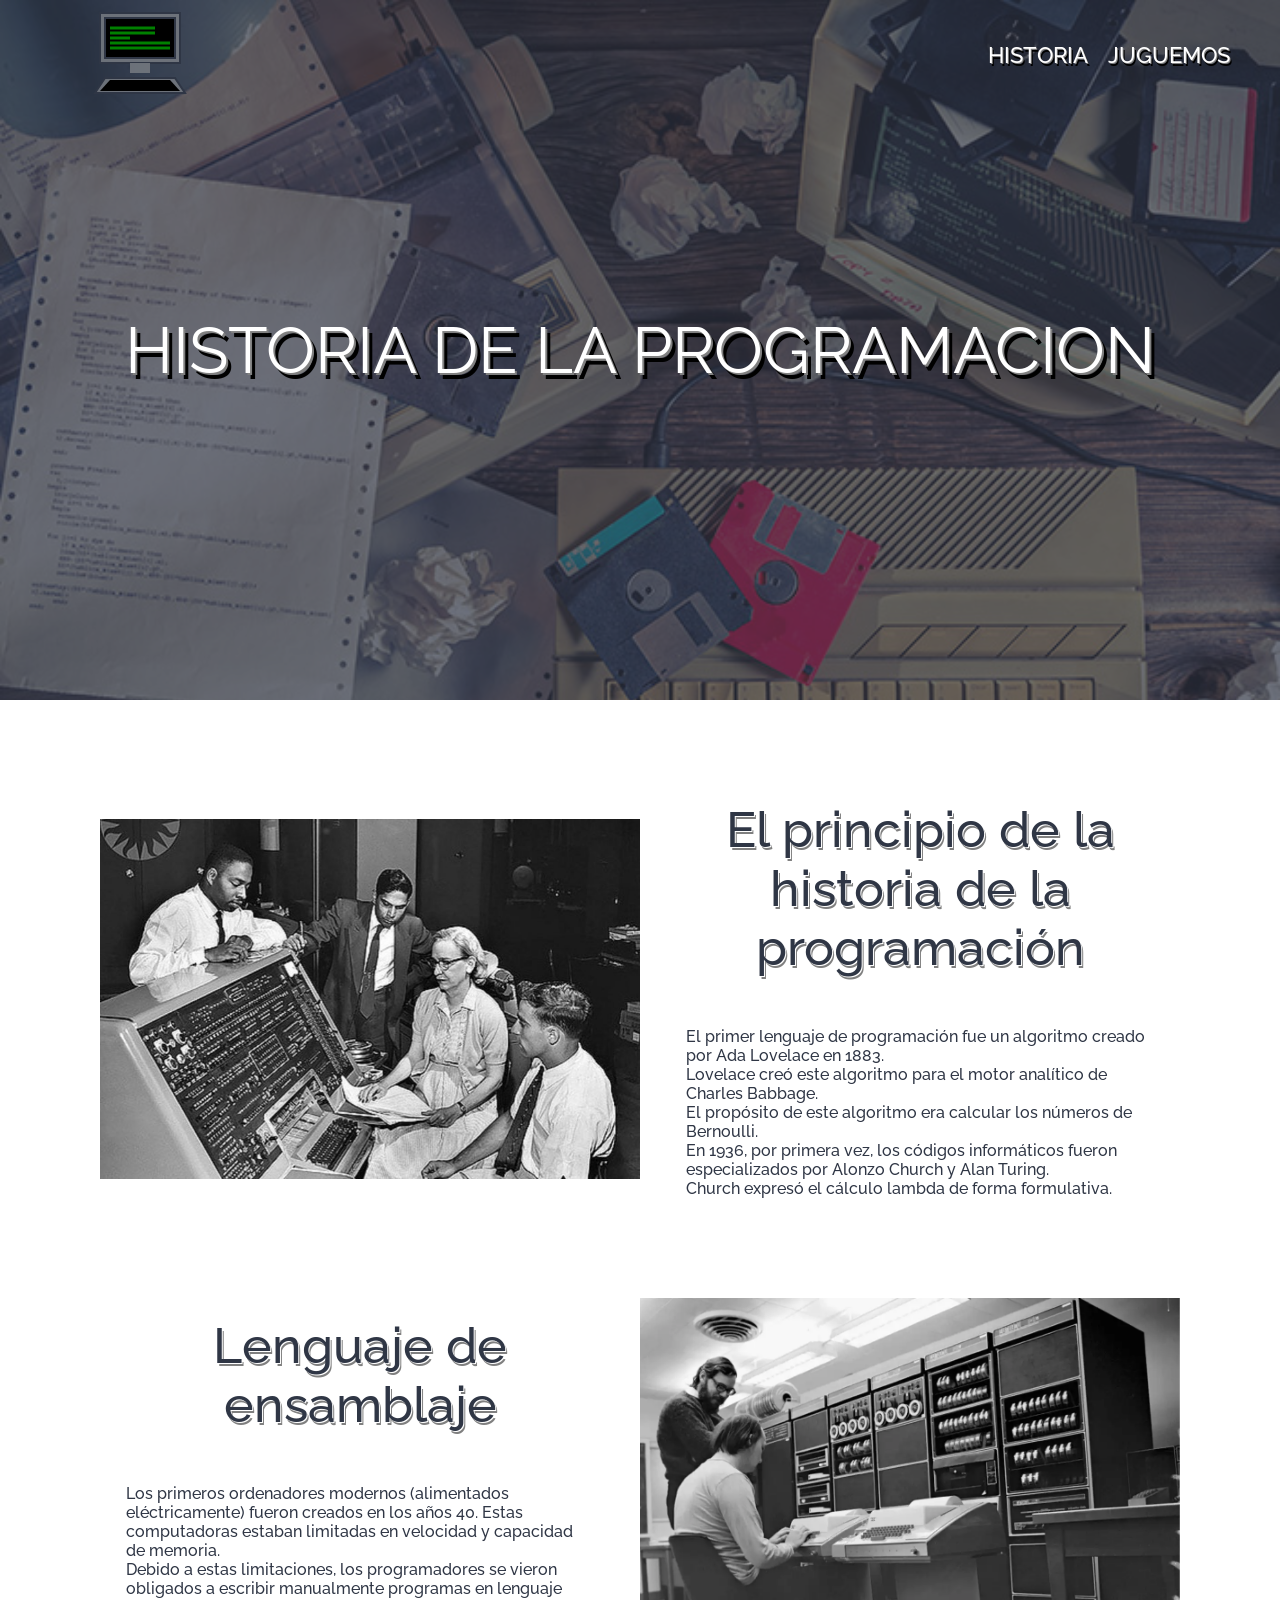
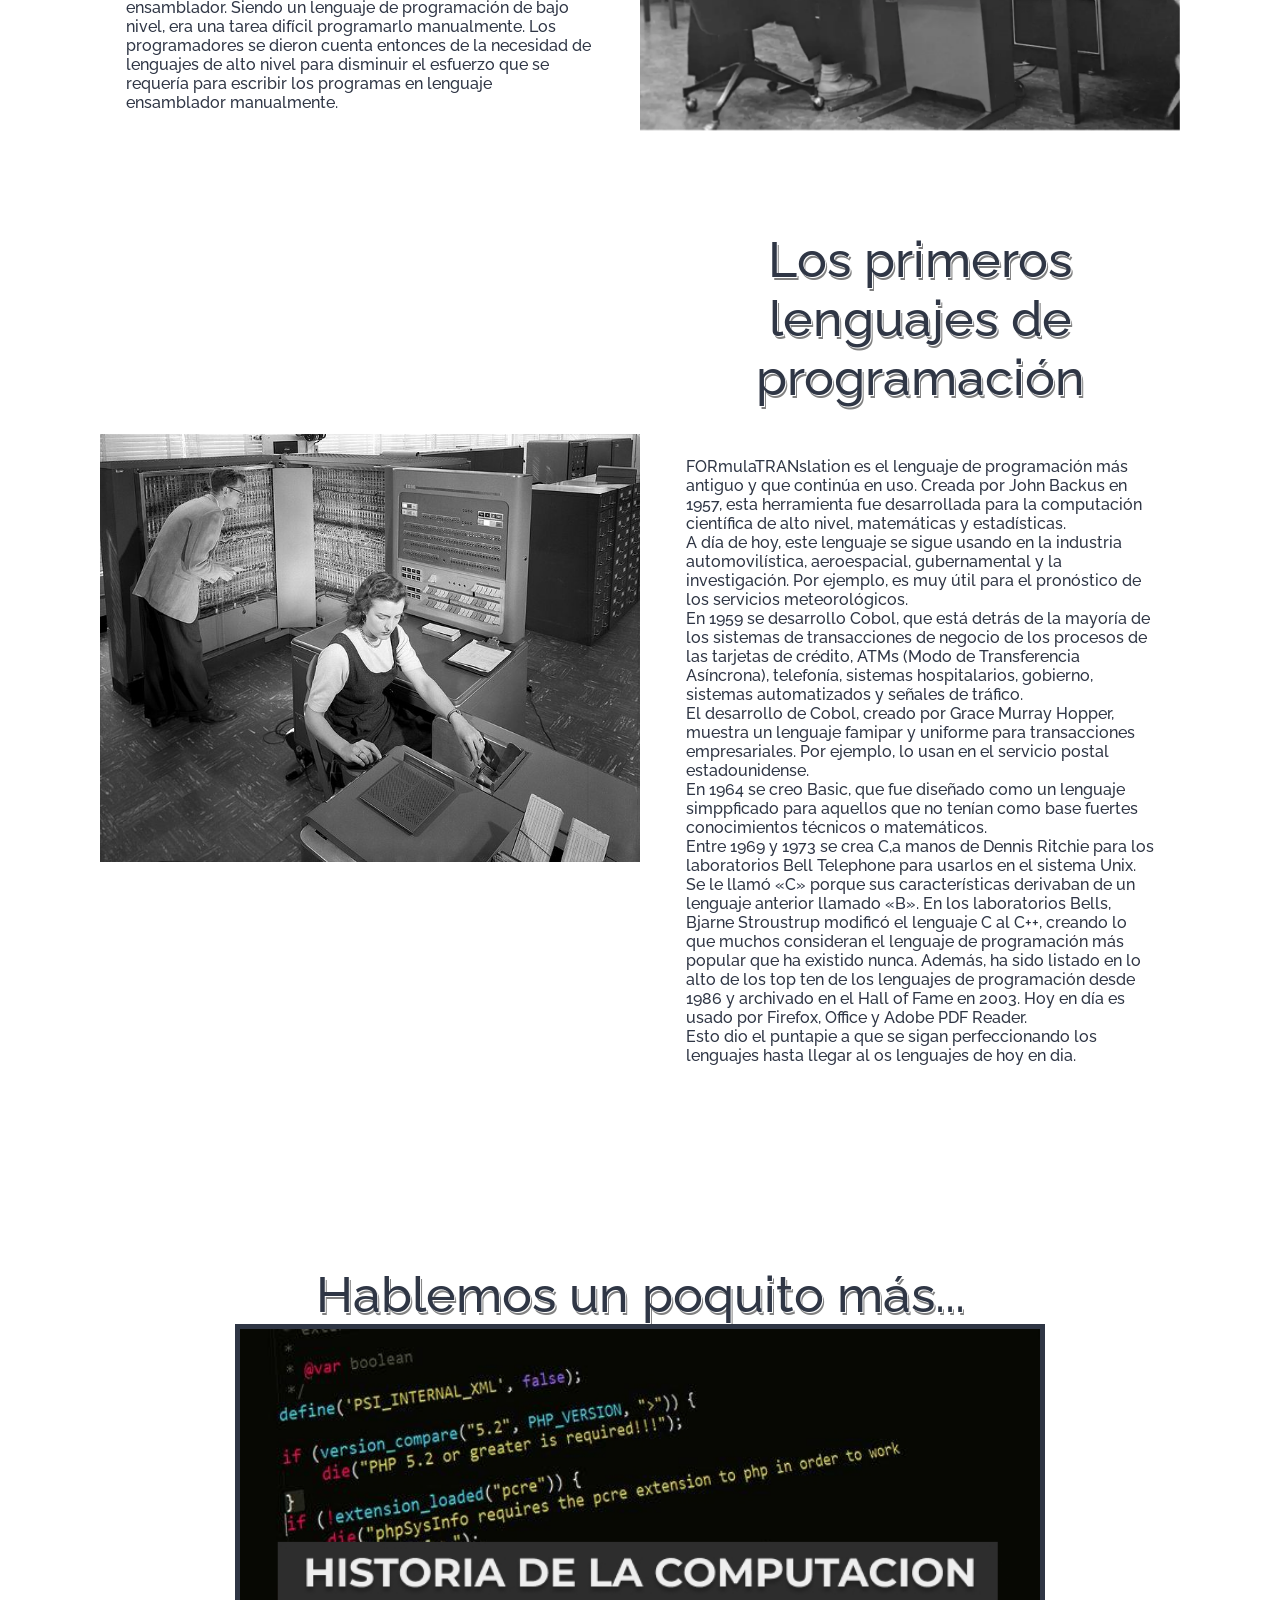
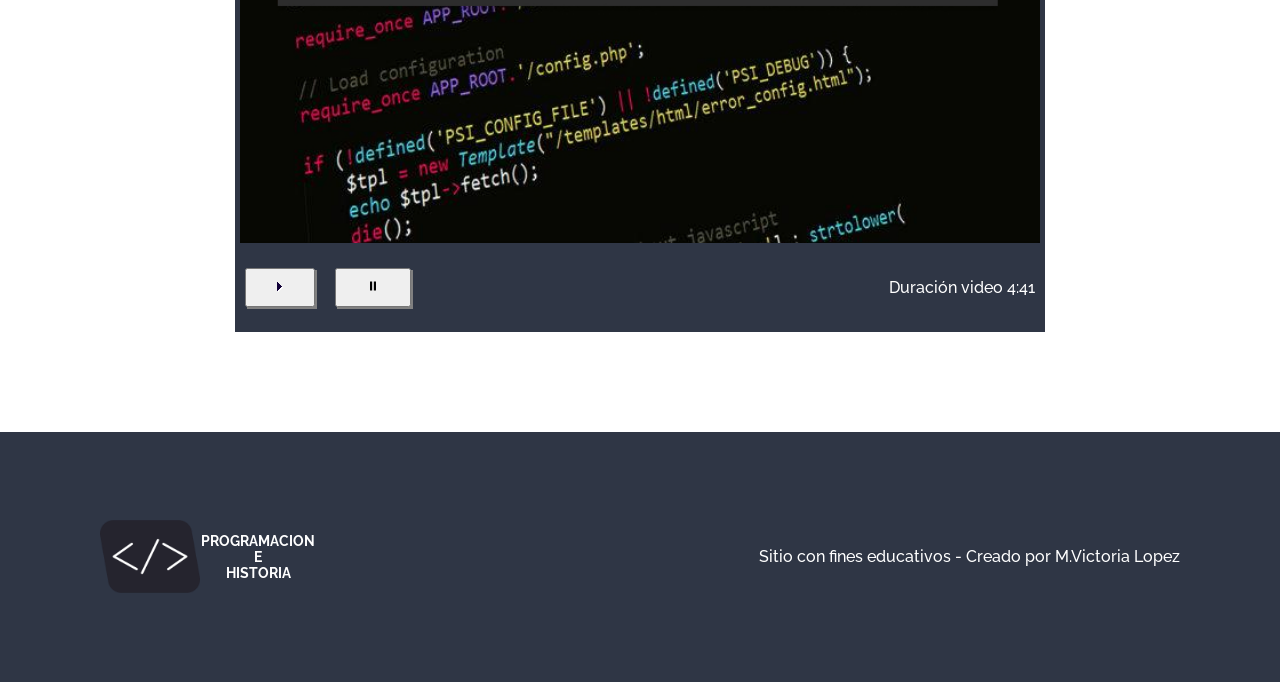
==== commit 1e12e7da: "working progress" ====
--- a/historia.html
+++ b/historia.html
@@ -36,23 +36,23 @@
     <header id="headerHistoria" class="principal">
         <h1>HISTORIA DE LA PROGRAMACION</h1>
     </header>
-    <section class="seccionContenido">
+    <section class="seccionContenido" id="seccionContenidoHistoria">
         <div id="card1" class="cardsHistoria">
-            <img src="./imagenes/1-800x534.jpg" alt="" id="imgHistoria1">
+            <img src="./imagenes/1-800x534.jpg" alt="Uno de los primeros equipos" id="imgHistoria1">
             <div class="divTextoCard" id="textoHistoria1">
                 <h2>El principio de la historia de la programación</h2>
                 <p>El primer lenguaje de programación fue un algoritmo creado por Ada Lovelace en 1883. <br> Lovelace creó este algoritmo para el motor analítico de Charles Babbage. <br> El propósito de este algoritmo era calcular los números de Bernoulli. <br> En 1936, por primera vez, los códigos informáticos fueron especializados por Alonzo Church y Alan Turing. <br>Church expresó el cálculo lambda de forma formulativa.</p>
             </div>
         </div>
         <div id="card2" class="cardsHistoria">
-            <img src="./imagenes/nerdpol-ken-den.webp" alt="" id="imgHistoria2">
+            <img src="./imagenes/nerdpol-ken-den.webp" alt="equipo de los años 40" id="imgHistoria2">
             <div class="divTextoCard" id="textoHistoria2">
                 <h2>Lenguaje de ensamblaje</h2>
                 <p>Los primeros ordenadores modernos (alimentados eléctricamente) fueron creados en los años 40. Estas computadoras estaban limitadas en velocidad y capacidad de memoria. <br> Debido a estas limitaciones, los programadores se vieron obligados a escribir manualmente programas en lenguaje ensamblador. Siendo un lenguaje de programación de bajo nivel, era una tarea difícil programarlo manualmente. Los programadores se dieron cuenta entonces de la necesidad de lenguajes de alto nivel para disminuir el esfuerzo que se requería para escribir los programas en lenguaje ensamblador manualmente.</p>
             </div>
         </div>
         <div id="card3" class="cardsHistoria">
-            <img src="./imagenes/img-historia.jpg" alt="" id="imgHistoria3">
+            <img src="./imagenes/img-historia.jpg" alt="equipos más modernos de los años 60" id="imgHistoria3">
             <div class="divTextoCard" id="textoHistoria3">
                 <h2>Los primeros lenguajes de programación</h2>
                 <p>FORmulaTRANslation es el lenguaje de programación más antiguo y que continúa en uso. Creada por John Backus en 1957, esta herramienta fue desarrollada para la computación científica de alto nivel, matemáticas y estadísticas.
--- a/style.css
+++ b/style.css
@@ -145,7 +145,7 @@
 .tarjetaContenido p{
     max-width: 400px;
 }
-.tarjetaContenido button{
+.btnGris{
     background-color: #2F3645;
     border: none;
     font: 16px "Raleway", sans-serif;
@@ -212,10 +212,12 @@
     padding: 100px;
     display: flex;
     flex-direction: column;
-    gap: 100px;
-    align-items: center;
-}
-
+    align-items: center;
+}
+
+#seccionContenidoHistoria{
+    gap:100px;
+}
 /*SECCION CARDS HISTORIA*/
 .cardsHistoria{
     display: flex;
@@ -332,9 +334,13 @@
 
 
 /*JUGUEMOS*/
-#divJuego{
-    display: grid;
-    grid-template-columns: repeat(5, 1fr);
+.divJuego{
+    display: flex;
+    gap:50px;
+}
+.divZonasDrop{
+    display: flex;
+    flex-direction: row;
     gap: 20px;
 }
 .divTarjetaSoltar{
@@ -350,14 +356,19 @@
 }
 #Rompe1{
     transform: rotate(-10deg);
+    align-self: flex-end;
 }
 #Rompe2{
     transform: rotate(10deg);
+    align-self: flex-start;
 }
 #Rompe3{
-    grid-column: 3 / 4;
     transform: rotate(95deg);
 }
+.tituloJuego{
+    padding:40px 10px;
+}
+
 
 
 /*ANIMACIÓN COMPUTADORA*/
@@ -431,3 +442,24 @@
         opacity: 1;
     }
 }
+
+@keyframes animacionJuego {
+    50% {
+        transform: translateY(350px) scale(1.2);
+    }
+    100% {
+        transform: translateY(350px);
+    }
+}
+
+
+.h2Incorrecto{
+    color: #808080;
+    transition-duration: 3s;
+    scale: 1.1;
+    z-index: 1;
+    color:white;
+    text-shadow: 2px 2px #808080, 6px 6px black;
+    animation: animacionJuego 3s forwards;
+}
+
